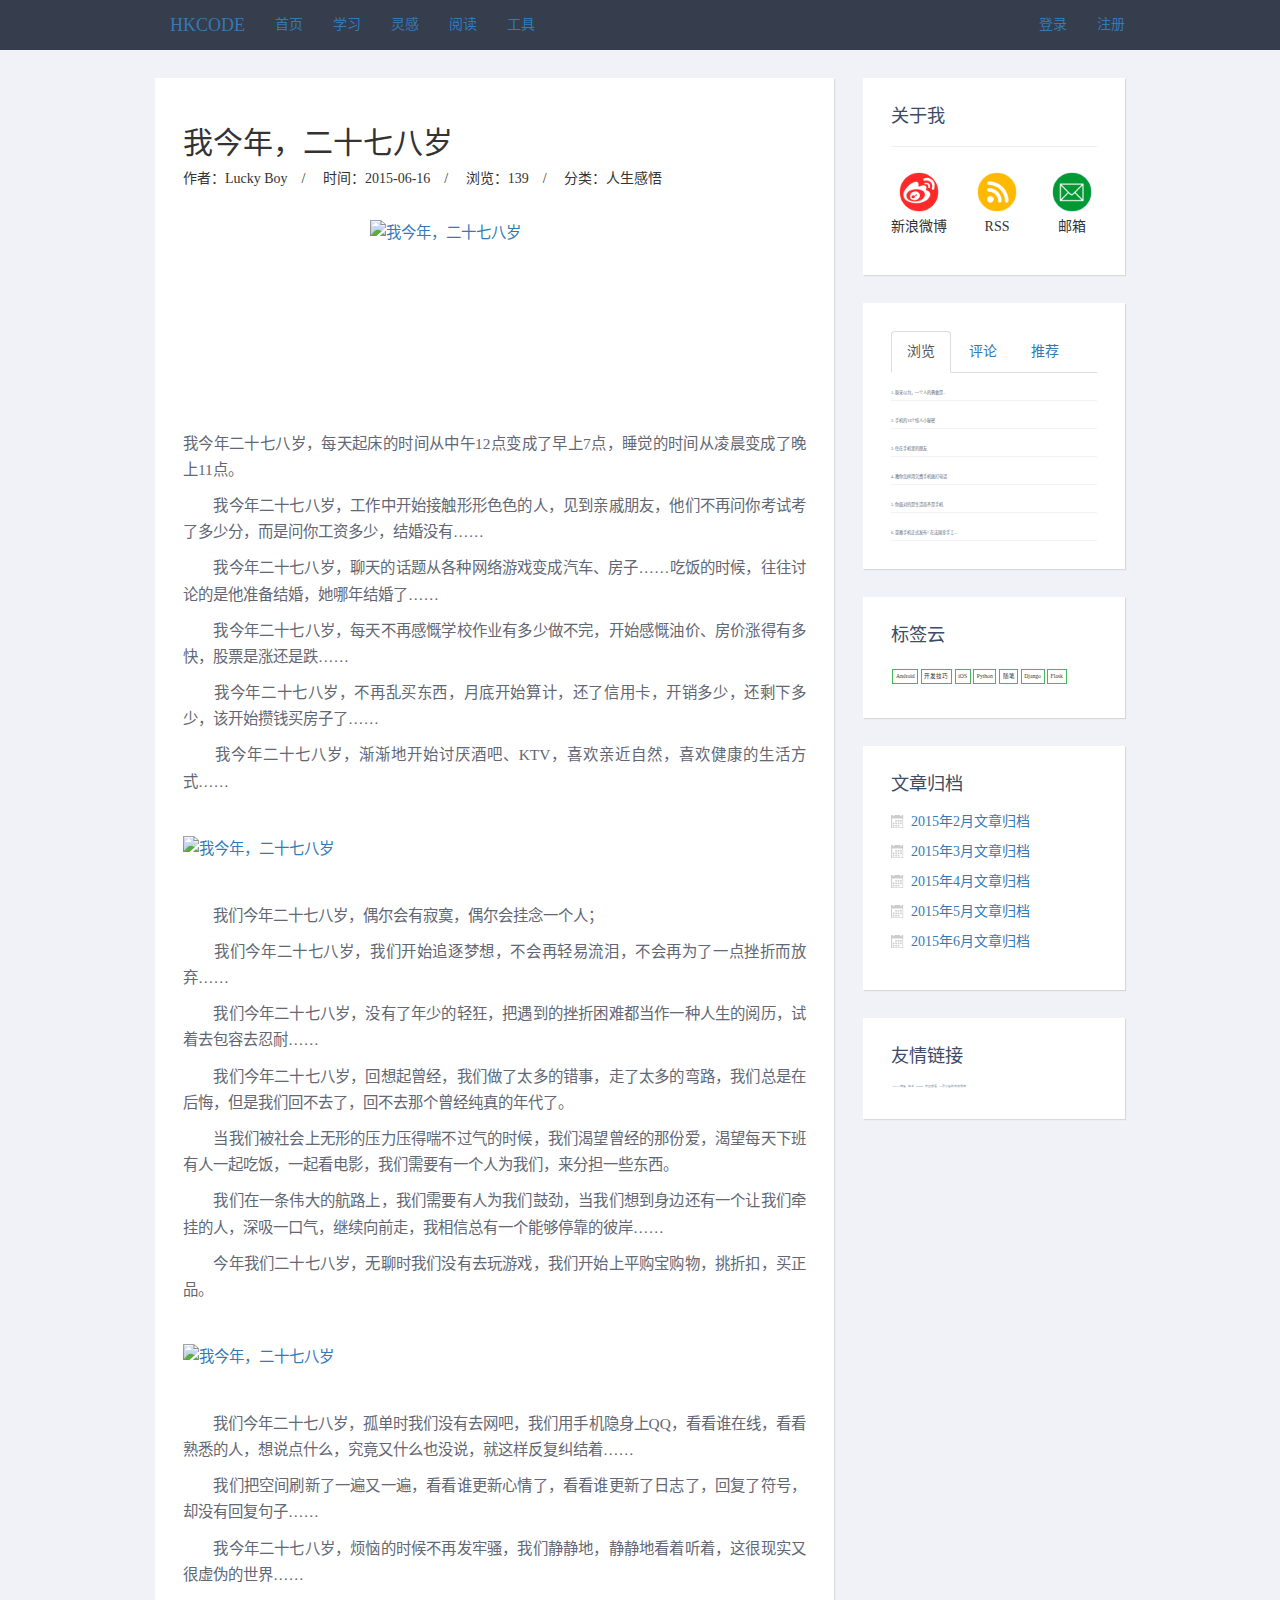
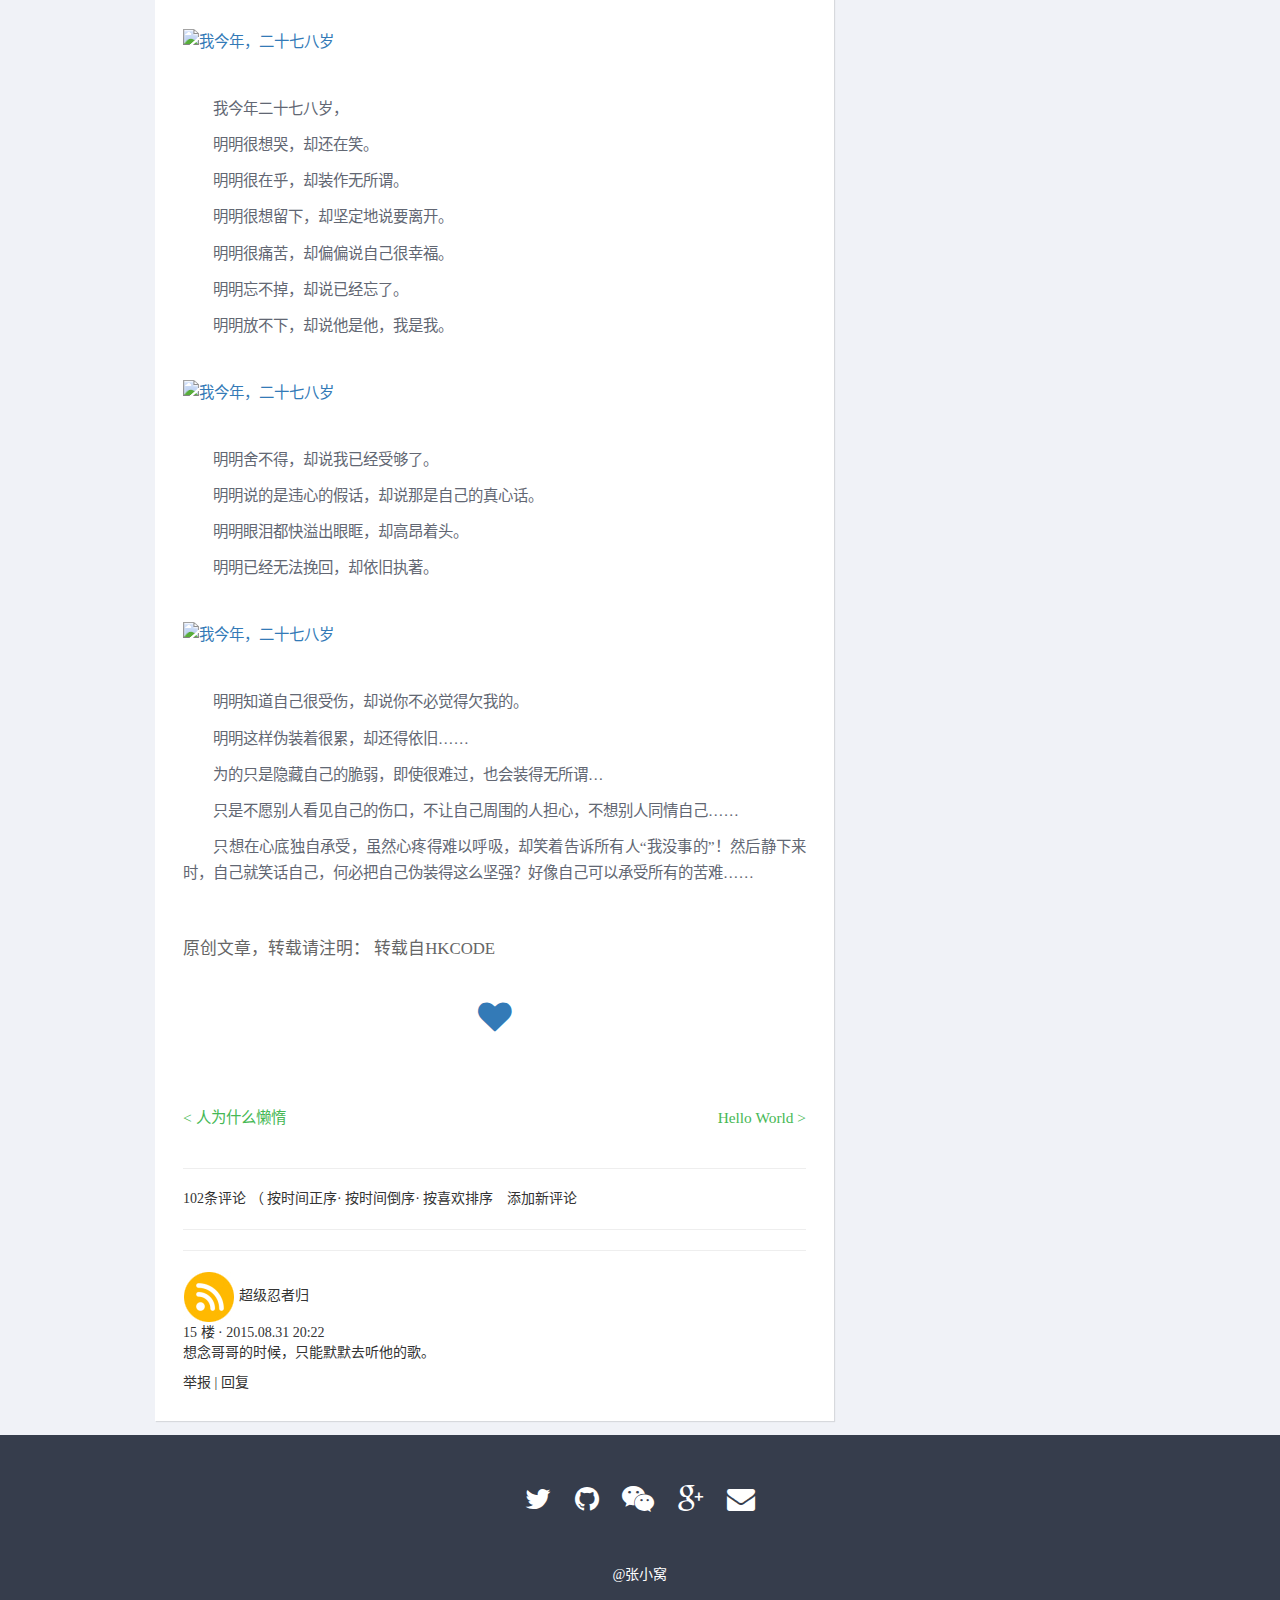
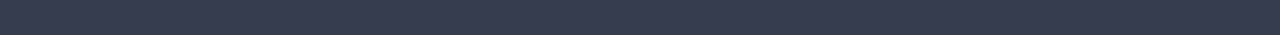
==== article.html @ 67ab59c2 "add article.html" ====
<!DOCTYPE html>
<html lang="zh-CN">

	<head>
		<meta charset="UTF-8">
		<meta http-equiv="X-UA-Compatible" content="IE=edge">
		<meta name="viewport" content="width=device-width,initial-scale=1">
		<title>HKCODE</title>
		<link rel="stylesheet" href="css/reset.css">
		<link rel="stylesheet" href="css/bootstrap.min.css">
		<link rel="stylesheet" href="css/font-awesome.min.css">
		<link rel="stylesheet" href="css/app.css">
	</head>

	<body>
		<header class="navbar-static-top">
			<div class="container">
				<div class="navbar-header">
					<button class="navbar-toggle collapsed" type="button" data-toggle="collapse" data-target="#bs-navbar" aria-controls="bs-navbar" aria-expanded="false">
						<span class="sr-only">Toggle navigation</span>
						<span class="icon-bar"></span>
						<span class="icon-bar"></span>
						<span class="icon-bar"></span>
					</button>
					<a class="navbar-brand" href="#">HKCODE</a>
				</div>
				<!-- Collect the nav links, forms, and other content for toggling -->
				<div class="navbar-collapse collapse hknav" id="bs-navbar" aria-expanded="false">
					<ul class="nav navbar-nav ">
						<li class="active"><a href="#">首页</a></li>
						<li><a href="#">学习</a></li>
						<li><a href="#">灵感</a></li>
						<li><a href="#">阅读</a></li>
						<li><a href="#">工具</a></li>
					</ul>
					<ul class="nav navbar-nav navbar-right">
						<li><a href="#">登录</a></li>
						<li><a href="#">注册</a></li>
					</ul>
				</div>
			</div>
		</header>
		<section>
			<div class="wrapper">
				<div class="container">
					<div class="main ">
						<div class="main-list">
							<div class="list-item article-detail">
								<article>
									<h2>我今年，二十七八岁</h2>
									<p><span>作者：Lucky Boy　/ 　时间：2015-06-16　/ 　浏览：139　/ 　分类：人生感悟　</span></p>
									<div class="post-content">
										<p>
											<a href="http://www.520why.com/wp-content/uploads/2015/06/27759578_1.jpg" class="pirobox_gall" title="我今年，二十七八岁"><img src="http://www.520why.com/wp-content/uploads/2015/06/27759578_1.jpg" alt="我今年，二十七八岁" alt="27759578_1" width="500" height="300" class="alignnone size-full wp-image-299 img-responsive " /></a>
										</p>
										<p> 我今年二十七八岁，每天起床的时间从中午12点变成了早上7点，睡觉的时间从凌晨变成了晚上11点。</p>
										<p>　　我今年二十七八岁，工作中开始接触形形色色的人，见到亲戚朋友，他们不再问你考试考了多少分，而是问你工资多少，结婚没有……</p>
										<p>　　我今年二十七八岁，聊天的话题从各种网络游戏变成汽车、房子……吃饭的时候，往往讨论的是他准备结婚，她哪年结婚了……</p>
										<p>　　我今年二十七八岁，每天不再感慨学校作业有多少做不完，开始感慨油价、房价涨得有多快，股票是涨还是跌……</p>
										<p>　　我今年二十七八岁，不再乱买东西，月底开始算计，还了信用卡，开销多少，还剩下多少，该开始攒钱买房子了……</p>
										<p>　　我今年二十七八岁，渐渐地开始讨厌酒吧、KTV，喜欢亲近自然，喜欢健康的生活方式……</p>
										<p>
											<a href="http://www.520why.com/wp-content/uploads/2015/06/27759578_3.jpg" class="pirobox_gall" title="我今年，二十七八岁"><img src="http://www.520why.com/wp-content/uploads/2015/06/27759578_3.jpg" alt="我今年，二十七八岁" alt="27759578_3" width="500" height="280" class="alignnone size-full wp-image-292" /></a>
										</p>
										<p>　　我们今年二十七八岁，偶尔会有寂寞，偶尔会挂念一个人；</p>
										<p>　　我们今年二十七八岁，我们开始追逐梦想，不会再轻易流泪，不会再为了一点挫折而放弃……</p>
										<p>　　我们今年二十七八岁，没有了年少的轻狂，把遇到的挫折困难都当作一种人生的阅历，试着去包容去忍耐……</p>
										<p>　　我们今年二十七八岁，回想起曾经，我们做了太多的错事，走了太多的弯路，我们总是在后悔，但是我们回不去了，回不去那个曾经纯真的年代了。</p>
										<p>　　当我们被社会上无形的压力压得喘不过气的时候，我们渴望曾经的那份爱，渴望每天下班有人一起吃饭，一起看电影，我们需要有一个人为我们，来分担一些东西。</p>
										<p>　　我们在一条伟大的航路上，我们需要有人为我们鼓劲，当我们想到身边还有一个让我们牵挂的人，深吸一口气，继续向前走，我相信总有一个能够停靠的彼岸……</p>
										<p>　　今年我们二十七八岁，无聊时我们没有去玩游戏，我们开始上平购宝购物，挑折扣，买正品。</p>
										<p>
											<a href="http://www.520why.com/wp-content/uploads/2015/06/27759578_4.jpg" class="pirobox_gall" title="我今年，二十七八岁"><img src="http://www.520why.com/wp-content/uploads/2015/06/27759578_4.jpg" alt="我今年，二十七八岁" alt="27759578_4" width="500" height="280" class="alignnone size-full wp-image-293" /></a>
										</p>
										<p>　　我们今年二十七八岁，孤单时我们没有去网吧，我们用手机隐身上QQ，看看谁在线，看看熟悉的人，想说点什么，究竟又什么也没说，就这样反复纠结着……</p>
										<p>　　我们把空间刷新了一遍又一遍，看看谁更新心情了，看看谁更新了日志了，回复了符号，却没有回复句子……</p>
										<p>　　我今年二十七八岁，烦恼的时候不再发牢骚，我们静静地，静静地看着听着，这很现实又很虚伪的世界……</p>
										<p>
											<a href="http://www.520why.com/wp-content/uploads/2015/06/27759578_5.jpg" class="pirobox_gall" title="我今年，二十七八岁"><img src="http://www.520why.com/wp-content/uploads/2015/06/27759578_5.jpg" alt="我今年，二十七八岁" alt="27759578_5" width="500" height="281" class="alignnone size-full wp-image-294" /></a>
										</p>
										<p>　　我今年二十七八岁，</p>
										<p>　　明明很想哭，却还在笑。</p>
										<p>　　明明很在乎，却装作无所谓。</p>
										<p>　　明明很想留下，却坚定地说要离开。</p>
										<p>　　明明很痛苦，却偏偏说自己很幸福。</p>
										<p>　　明明忘不掉，却说已经忘了。</p>
										<p>　　明明放不下，却说他是他，我是我。</p>
										<p>
											<a href="http://www.520why.com/wp-content/uploads/2015/06/27759578_7.jpg" class="pirobox_gall" title="我今年，二十七八岁"><img src="http://www.520why.com/wp-content/uploads/2015/06/27759578_7.jpg" alt="我今年，二十七八岁" alt="27759578_7" width="500" height="281" class="alignnone size-full wp-image-296" /></a>
										</p>
										<p>　　明明舍不得，却说我已经受够了。</p>
										<p>　　明明说的是违心的假话，却说那是自己的真心话。</p>
										<p>　　明明眼泪都快溢出眼眶，却高昂着头。</p>
										<p>　　明明已经无法挽回，却依旧执著。</p>
										<p>
											<a href="http://www.520why.com/wp-content/uploads/2015/06/27759578_6.jpg" class="pirobox_gall" title="我今年，二十七八岁"><img src="http://www.520why.com/wp-content/uploads/2015/06/27759578_6.jpg" alt="我今年，二十七八岁" alt="27759578_6" width="500" height="280" class="alignnone size-full wp-image-295" /></a>
										</p>
										<p>　　明明知道自己很受伤，却说你不必觉得欠我的。</p>
										<p>　　明明这样伪装着很累，却还得依旧……</p>
										<p>　　为的只是隐藏自己的脆弱，即使很难过，也会装得无所谓…</p>
										<p>　　只是不愿别人看见自己的伤口，不让自己周围的人担心，不想别人同情自己……</p>
										<p>　　只想在心底独自承受，虽然心疼得难以呼吸，却笑着告诉所有人“我没事的”！然后静下来时，自己就笑话自己，何必把自己伪装得这么坚强？好像自己可以承受所有的苦难……</p>
									</div>
									<div class="article-footer">
										<span>原创文章，转载请注明： 转载自HKCODE</span>
										<div class="like">
											<a href="#"><i class="fa fa-heart fa-2x"></i></a>
										</div>
									</div>
								</article>
								<hr	 />
								<div class="other-article">
									<span>&lt;&nbsp;人为什么懒惰</span>
									<span>Hello World&nbsp;&gt;</span>
								</div>
								<div class="comment">
									<hr />
									<p>102条评论 （ 按时间正序· 按时间倒序· 按喜欢排序&nbsp;&nbsp;&nbsp;&nbsp;添加新评论 </p>
									<hr />
									<div class="comment-list">
										<div class="comment-item">
											<hr />
											<img src="img/ico_04_1.jpg" />
											<span>超级忍者归</span><br />
											<span>15 楼 · 2015.08.31 20:22</span>
											<p>想念哥哥的时候，只能默默去听他的歌。</p>
											<div class="comment-footer">
												举报 | 回复
											</div>
										</div>
									</div>
								</div>
							</div>
						</div>
						<div class="main-right">
							<div class="card-right">
								<h2>关于我</h2>
								<hr/>
								<div class="follow">
									<div class="me-item">
										<img src="img/ico_05_1.jpg">

										<p>新浪微博</p>
									</div>
									<div class="me-item">
										<img src="img/ico_04_1.jpg">

										<p>RSS</p>
									</div>
									<div class="me-item">
										<img src="img/ico_07_1.jpg">

										<p>邮箱</p>
									</div>
								</div>
							</div>
							<div class="card-right">
								<ul class="nav nav-tabs">
									<li class="active"><a href="#">浏览</a></li>
									<li><a href="#">评论</a></li>
									<li><a href="#">推荐</a></li>
								</ul>
								<div class="rank-list">
									<li><a href="/" target="_blank">1. 原来以为，一个人的勇敢是..</a></li>
									<li><a href="/" target="_blank">2. 手机的16个惊人小秘密</a></li>
									<li><a href="/" target="_blank">3. 住在手机里的朋友</a></li>
									<li><a href="/" target="_blank">4. 教你怎样用欠费手机拨打电话</a></li>
									<li><a href="/" target="_blank">5. 你面对的是生活而不是手机</a></li>
									<li><a href="/" target="_blank">6. 豪雅手机正式发布! 在法国全手工...</a></li>
								</div>
							</div>
							<!--标签云-->
							<div class="card-right">
								<h2>标签云</h2>

								<div class="label-cloud">
									<span class="label-item">Android</span>
									<span class="label-item">开发技巧</span>
									<span class="label-item">iOS</span>
									<span class="label-item">Python</span>
									<span class="label-item">随笔</span>
									<span class="label-item">Django</span>
									<span class="label-item">Flask</span>
								</div>
							</div>
							<!--文章归档-->
							<div class="card-right">
								<h2>文章归档</h2>
								<ul class="tutime-list">
									<li>
										<p><span class="tutime font-size-18"><a href=''>2015年2月文章归档</a></span></p>
									</li>
									<li>
										<p><span class="tutime font-size-18"><a href=''>2015年3月文章归档</a></span></p>
									</li>
									<li>
										<p><span class="tutime font-size-18"><a href=''>2015年4月文章归档</a></span></p>
									</li>
									<li>
										<p><span class="tutime font-size-18"><a href=''>2015年5月文章归档</a></span></p>
									</li>
									<li>
										<p><span class="tutime font-size-18"><a href=''>2015年6月文章归档</a></span></p>
									</li>
								</ul>
							</div>
							<div class="card-right">
								<h2>友情链接</h2>
								<div class="friend-link">
									<span class="link-item">CSDN博客</span>
									<span class="link-item">简书</span>
									<span class="link-item">github</span>
									<span class="link-item">作业部落</span>
									<span class="link-item">D蓝小鱼的新浪微博</span>
								</div>
							</div>
						</div>
					</div>
				</div>
			</div>
		</section>
		<footer>
			<!-- 页脚 -->
			<ul class="share-group">
				<li><i class="fa fa-twitter fa-2x"></i></li>
				<li><i class="fa fa-github fa-2x"></i></li>
				<li><i class="fa fa-weixin fa-2x"></i></li>
				<li><i class="fa fa-google-plus fa-2x"></i></li>
				<li><i class="fa fa-envelope fa-2x"></i></li>
			</ul>
			<div class="copyright">
				@张小窝
			</div>
		</footer>
		<script>
			window.onload = function () {
			        $('.carousel').carousel();
			    }
		</script>
		<!-- jQuery文件。务必在bootstrap.min.js 之前引入 -->
		<script src="js/jquery.min.js"></script>
		<!-- 最新的 Bootstrap 核心 JavaScript 文件 -->
		<script src="js/bootstrap.min.js"></script>
	</body>

</html>
---- css/app.css ----
@charset "UTF-8";
* {
  font-family: "微软雅黑"; }

header {
  background-color: #363D4C; }

.hknav {
  background-color: #363D4C; }

.icon-bar {
  background-color: #F0F2F7; }

.banner {
  padding-top: 3.5em;
  padding-bottom: 3.5em; }
  .banner .slider-item {
    display: -webkit-flex;
    display: flex;
    flex-direction: row;
    height: 300px; }
    .banner .slider-item img {
      width: 500px;
      height: auto; }
    .banner .slider-item .flex-caption {
      width: 400px;
      padding: 0px 0px 0px 40px; }
      .banner .slider-item .flex-caption h2 {
        margin-top: 0px;
        margin-bottom: 10px;
        padding: 10px 0 10px 0;
        font-size: 1.5em;
        overflow: hidden;
        text-overflow: ellipsis; }
        .banner .slider-item .flex-caption h2 a {
          color: #3D4B66;
          text-decoration: none; }
      .banner .slider-item .flex-caption .slides_entry {
        display: block !important;
        color: #626773;
        font-size: 14px;
        line-height: 1.9em;
        letter-spacing: 0.1em;
        text-align: justify;
        height: 130px;
        text-overflow: ellipsis;
        overflow: hidden; }
  .banner li {
    list-style: none; }

.btns {
  display: block !important;
  margin-top: 20px;
  width: 125px;
  background-color: #46B855;
  float: right;
  text-align: center;
  padding: 10px 30px 10px 30px;
  border-radius: 3px; }
  .btns a {
    color: #FFFFFF;
    text-decoration: none; }

.wrapper {
  background-color: #F0F2F7; }

.main {
  display: flex;
  display: webkit-flex;
  flex-flow: row wrap;
  justify-content: space-between; }
  .main .main-list {
    width: 70%; }
    .main .main-list .list-item {
      margin-top: 2em;
      margin-bottom: 1em;
      padding: 2em;
      background: #FFFFFF;
      box-shadow: 1px 1px 1px rgba(0, 0, 0, 0.1);
      display: flex;
      flex-flow: row wrap;
      justify-content: space-between; }
      .main .main-list .list-item a {
        width: 35%; }
        .main .main-list .list-item a img {
          width: 250px;
          height: 180px; }
      .main .main-list .list-item .item-right {
        width: 57%; }
        .main .main-list .list-item .item-right h2 {
          font-size: 1.3em;
          margin-top: 0;
          margin-bottom: 13px; }
          .main .main-list .list-item .item-right h2 a {
            color: #3D4B66; }
        .main .main-list .list-item .item-right p {
          color: #626773;
          font-size: 0.6em;
          line-height: 1.8em;
          height: 100px;
          overflow: hidden;
          letter-spacing: 0.1em; }
        .main .main-list .list-item .item-right img {
          width: 30px;
          height: 30px;
          border-radius: 50%; }
        .main .main-list .list-item .item-right .item-info {
          float: right; }
    .main .main-list .list-item:hover {
      box-shadow: 1px 1px 10px rgba(0, 0, 0, 0.5); }
  .main .main-right {
    width: 27%; }

.card-right {
  width: 100%;
  margin-top: 2em;
  margin-bottom: 1em;
  padding: 2em;
  background-color: #FFFFFF;
  box-shadow: 1px 1px 1px rgba(0, 0, 0, 0.1);
  text-align: center; }
  .card-right h2 {
    font-size: 1.3em;
    color: #3D4B66;
    text-align: left;
    margin: 0 0 1em 0; }

.follow {
  width: 100%;
  display: flex;
  flex-flow: row wrap;
  justify-content: space-between; }
  .follow img {
    margin: 5px;
    width: 40px;
    height: 40px;
    border-radius: 50%; }

/* 切换卡 */
.rank-list {
  list-style: none;
  text-align: left; }
  .rank-list li {
    padding-top: 0.5em;
    border-bottom: 1px solid #F0F2F7; }
    .rank-list li a {
      color: #626773;
      font-size: 0.3em;
      line-height: 3em; }

/*标签云*/
.label-cloud {
  width: 100%;
  display: flex;
  flex-flow: row wrap; }
  .label-cloud .label-item {
    border: 1px solid #46B855;
    padding: 0.5em 0.5em;
    margin: 1em 0.2em;
    font-size: 0.4em; }

/*文章归档*/
.tutime-list {
  list-style: none;
  text-align: left;
  padding: 0px; }

.tutime {
  background: url(../img/datepng.png) no-repeat left center;
  padding-left: 20px; }

/*友情链接*/
.friend-link {
  display: flex;
  flex-flow: row wrap; }

.link-item {
  font-size: 0.2em;
  color: #737f99;
  padding: 0.1em;
  margin: 0.3em 0.3em; }

/* 响应式 */
@media (min-width: 500px) {
  .main .main-list {
    width: 100%; }

  .main-right {
    visibility: hidden; } }
@media (min-width: 1000px) {
  .main .main-list {
    width: 70%; }

  .main-right {
    visibility: visible; } }
/*   文章详情 */
.post-content {
  padding: 0;
  color: #626773; }
  .post-content p {
    font-size: 1.1em;
    line-height: 1.7em;
    text-align: justify; }
  .post-content img {
    margin: 2em auto; }

.article-footer {
  width: 100%;
  margin: 3em 0;
  font-size: 1.2em;
  color: #666; }
  .article-footer .like {
    text-align: center;
    padding: 1.2em 1.2em;
    margin: 1.2em 0;
    color: #626773; }

.other-article {
  width: 100%;
  display: flex;
  flex-flow: row;
  justify-content: space-between;
  font-size: 1.1em;
  color: #46B855; }

.comment {
  width: 100%; }

footer {
  background-color: #363D4C;
  color: #FFFFFF;
  min-height: 200px;
  text-align: center; }

ul.share-group {
  display: block;
  width: 100%;
  margin: 0 auto;
  padding: 40px; }

.share-group li {
  display: inline-block;
  padding: 10px; }

/*# sourceMappingURL=app.css.map */
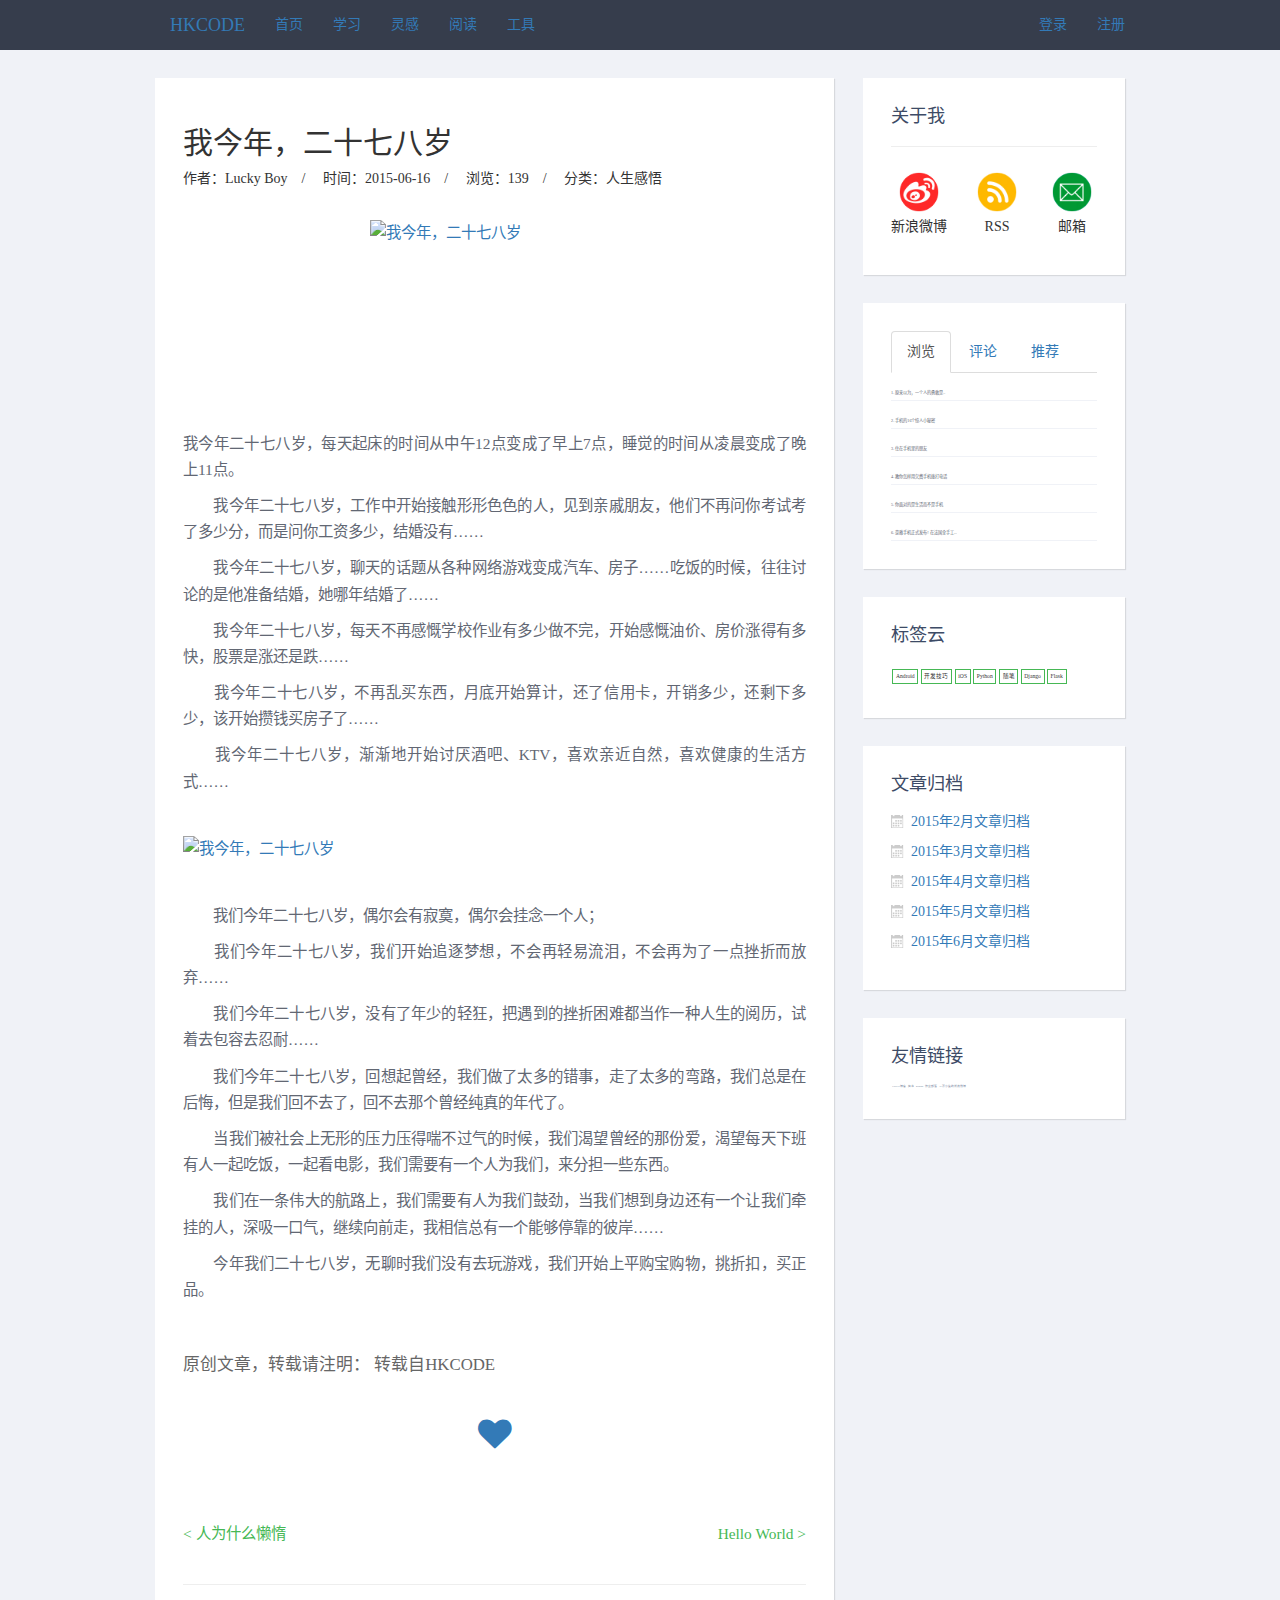
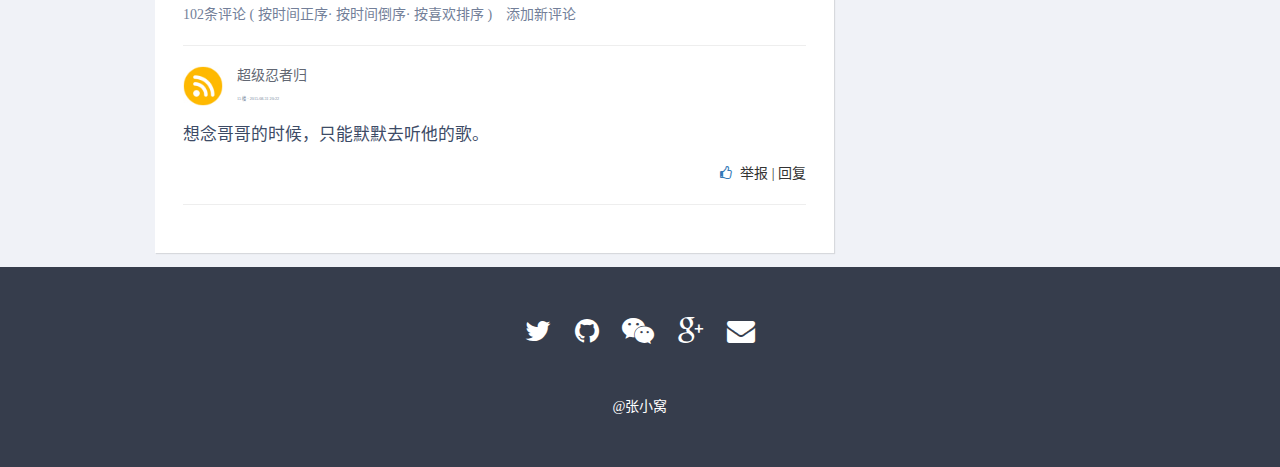
==== commit c46214e7: "add bottom comment" ====
--- a/article.html
+++ b/article.html
@@ -69,37 +69,6 @@
 										<p>　　当我们被社会上无形的压力压得喘不过气的时候，我们渴望曾经的那份爱，渴望每天下班有人一起吃饭，一起看电影，我们需要有一个人为我们，来分担一些东西。</p>
 										<p>　　我们在一条伟大的航路上，我们需要有人为我们鼓劲，当我们想到身边还有一个让我们牵挂的人，深吸一口气，继续向前走，我相信总有一个能够停靠的彼岸……</p>
 										<p>　　今年我们二十七八岁，无聊时我们没有去玩游戏，我们开始上平购宝购物，挑折扣，买正品。</p>
-										<p>
-											<a href="http://www.520why.com/wp-content/uploads/2015/06/27759578_4.jpg" class="pirobox_gall" title="我今年，二十七八岁"><img src="http://www.520why.com/wp-content/uploads/2015/06/27759578_4.jpg" alt="我今年，二十七八岁" alt="27759578_4" width="500" height="280" class="alignnone size-full wp-image-293" /></a>
-										</p>
-										<p>　　我们今年二十七八岁，孤单时我们没有去网吧，我们用手机隐身上QQ，看看谁在线，看看熟悉的人，想说点什么，究竟又什么也没说，就这样反复纠结着……</p>
-										<p>　　我们把空间刷新了一遍又一遍，看看谁更新心情了，看看谁更新了日志了，回复了符号，却没有回复句子……</p>
-										<p>　　我今年二十七八岁，烦恼的时候不再发牢骚，我们静静地，静静地看着听着，这很现实又很虚伪的世界……</p>
-										<p>
-											<a href="http://www.520why.com/wp-content/uploads/2015/06/27759578_5.jpg" class="pirobox_gall" title="我今年，二十七八岁"><img src="http://www.520why.com/wp-content/uploads/2015/06/27759578_5.jpg" alt="我今年，二十七八岁" alt="27759578_5" width="500" height="281" class="alignnone size-full wp-image-294" /></a>
-										</p>
-										<p>　　我今年二十七八岁，</p>
-										<p>　　明明很想哭，却还在笑。</p>
-										<p>　　明明很在乎，却装作无所谓。</p>
-										<p>　　明明很想留下，却坚定地说要离开。</p>
-										<p>　　明明很痛苦，却偏偏说自己很幸福。</p>
-										<p>　　明明忘不掉，却说已经忘了。</p>
-										<p>　　明明放不下，却说他是他，我是我。</p>
-										<p>
-											<a href="http://www.520why.com/wp-content/uploads/2015/06/27759578_7.jpg" class="pirobox_gall" title="我今年，二十七八岁"><img src="http://www.520why.com/wp-content/uploads/2015/06/27759578_7.jpg" alt="我今年，二十七八岁" alt="27759578_7" width="500" height="281" class="alignnone size-full wp-image-296" /></a>
-										</p>
-										<p>　　明明舍不得，却说我已经受够了。</p>
-										<p>　　明明说的是违心的假话，却说那是自己的真心话。</p>
-										<p>　　明明眼泪都快溢出眼眶，却高昂着头。</p>
-										<p>　　明明已经无法挽回，却依旧执著。</p>
-										<p>
-											<a href="http://www.520why.com/wp-content/uploads/2015/06/27759578_6.jpg" class="pirobox_gall" title="我今年，二十七八岁"><img src="http://www.520why.com/wp-content/uploads/2015/06/27759578_6.jpg" alt="我今年，二十七八岁" alt="27759578_6" width="500" height="280" class="alignnone size-full wp-image-295" /></a>
-										</p>
-										<p>　　明明知道自己很受伤，却说你不必觉得欠我的。</p>
-										<p>　　明明这样伪装着很累，却还得依旧……</p>
-										<p>　　为的只是隐藏自己的脆弱，即使很难过，也会装得无所谓…</p>
-										<p>　　只是不愿别人看见自己的伤口，不让自己周围的人担心，不想别人同情自己……</p>
-										<p>　　只想在心底独自承受，虽然心疼得难以呼吸，却笑着告诉所有人“我没事的”！然后静下来时，自己就笑话自己，何必把自己伪装得这么坚强？好像自己可以承受所有的苦难……</p>
 									</div>
 									<div class="article-footer">
 										<span>原创文章，转载请注明： 转载自HKCODE</span>
@@ -115,20 +84,20 @@
 								</div>
 								<div class="comment">
 									<hr />
-									<p>102条评论 （ 按时间正序· 按时间倒序· 按喜欢排序&nbsp;&nbsp;&nbsp;&nbsp;添加新评论 </p>
+									<p>102条评论  ( 按时间正序· 按时间倒序· 按喜欢排序 )&nbsp;&nbsp;&nbsp;&nbsp;添加新评论 </p>
 									<hr />
 									<div class="comment-list">
 										<div class="comment-item">
-											<hr />
 											<img src="img/ico_04_1.jpg" />
-											<span>超级忍者归</span><br />
-											<span>15 楼 · 2015.08.31 20:22</span>
+											<span class="author">超级忍者归</span><br />
+											<span class="floor">15 楼 · 2015.08.31 20:22</span>
 											<p>想念哥哥的时候，只能默默去听他的歌。</p>
 											<div class="comment-footer">
-												举报 | 回复
+											<a href="#"><i class="fa fa-thumbs-o-up">&nbsp;&nbsp;</i></a>举报 | 回复
 											</div>
 										</div>
 									</div>
+									<hr />
 								</div>
 							</div>
 						</div>
--- a/css/app.css
+++ b/css/app.css
@@ -225,6 +225,27 @@
 
 .comment {
   width: 100%; }
+  .comment p {
+    font-size: 1em;
+    color: #737f99; }
+
+.comment-list img {
+  width: 40px;
+  height: 40px;
+  float: left;
+  margin: 0 1em 0 0; }
+.comment-list .author {
+  color: #626773;
+  font-size: 1em; }
+.comment-list .floor {
+  color: #737f99;
+  font-size: 0.3em; }
+.comment-list p {
+  font-size: 1.2em;
+  color: #3D4B66;
+  margin: 1em 0; }
+.comment-list .comment-footer {
+  text-align: right; }
 
 footer {
   background-color: #363D4C;
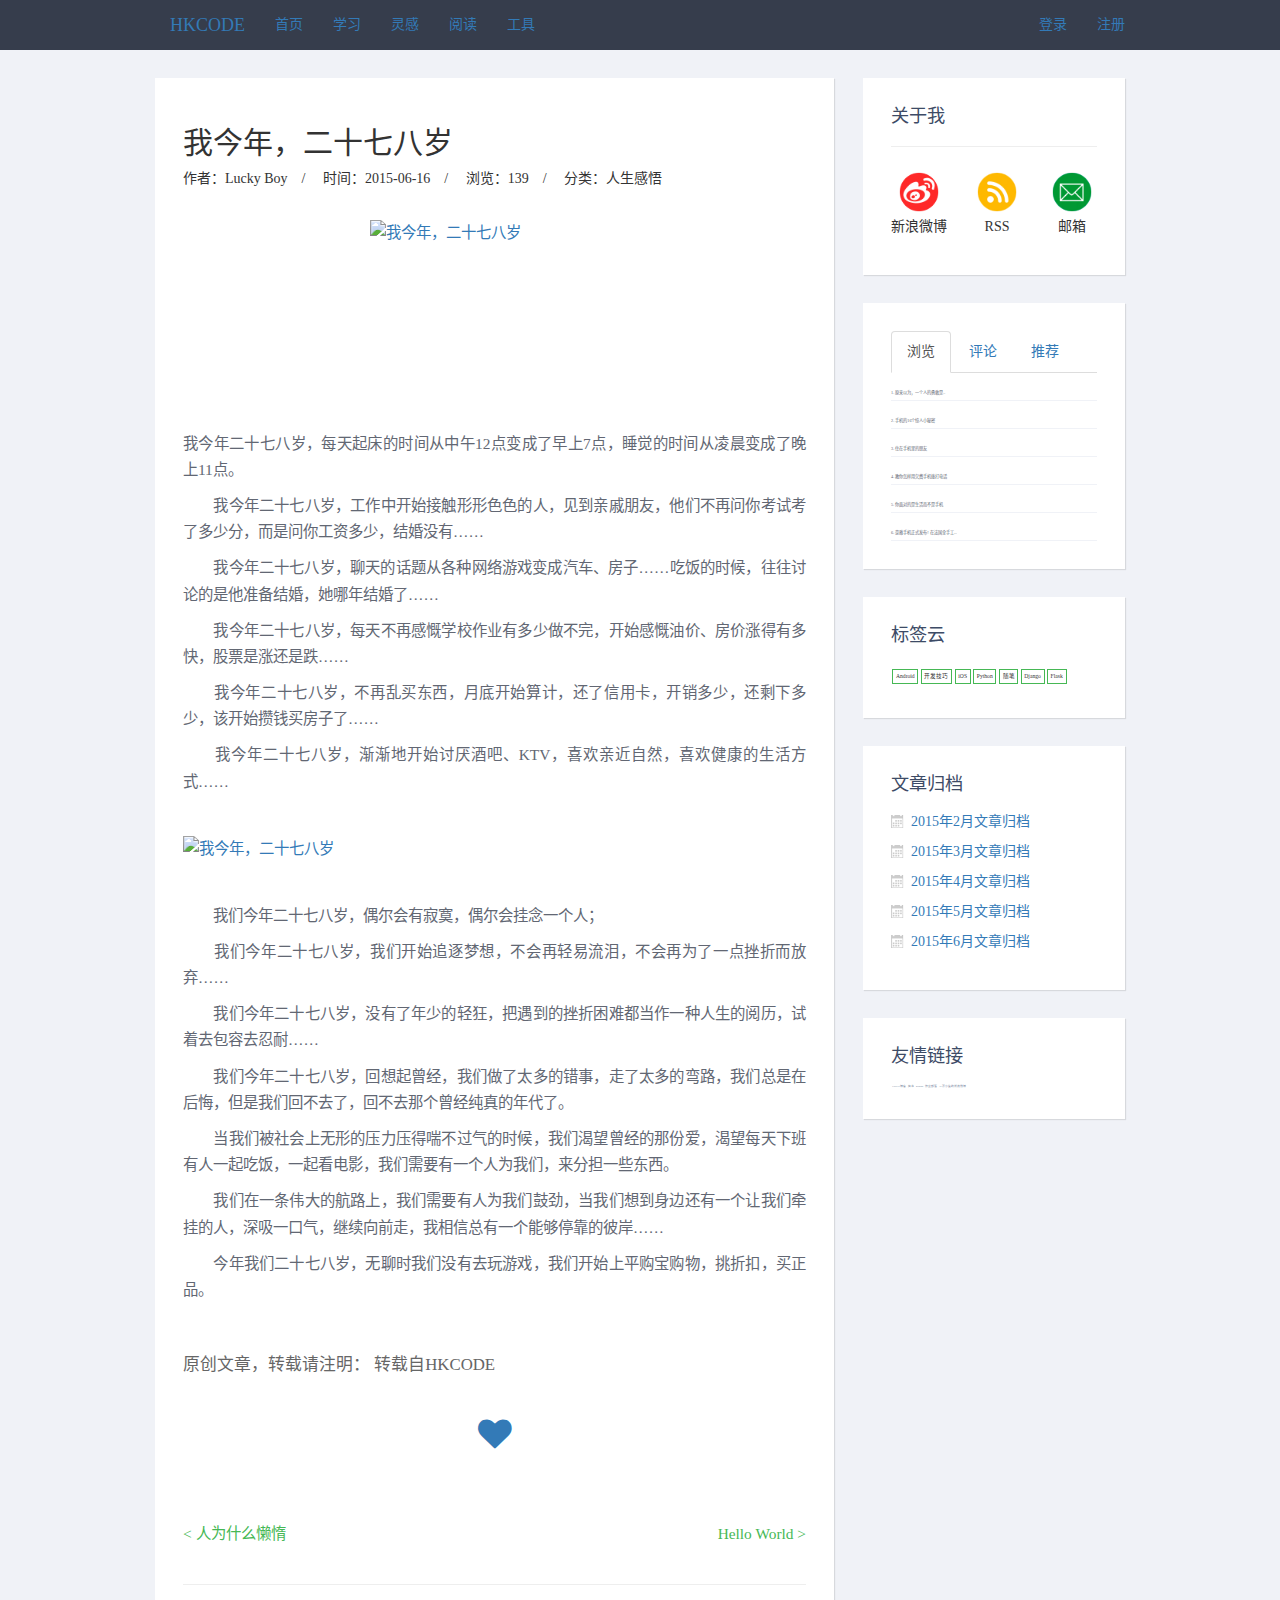
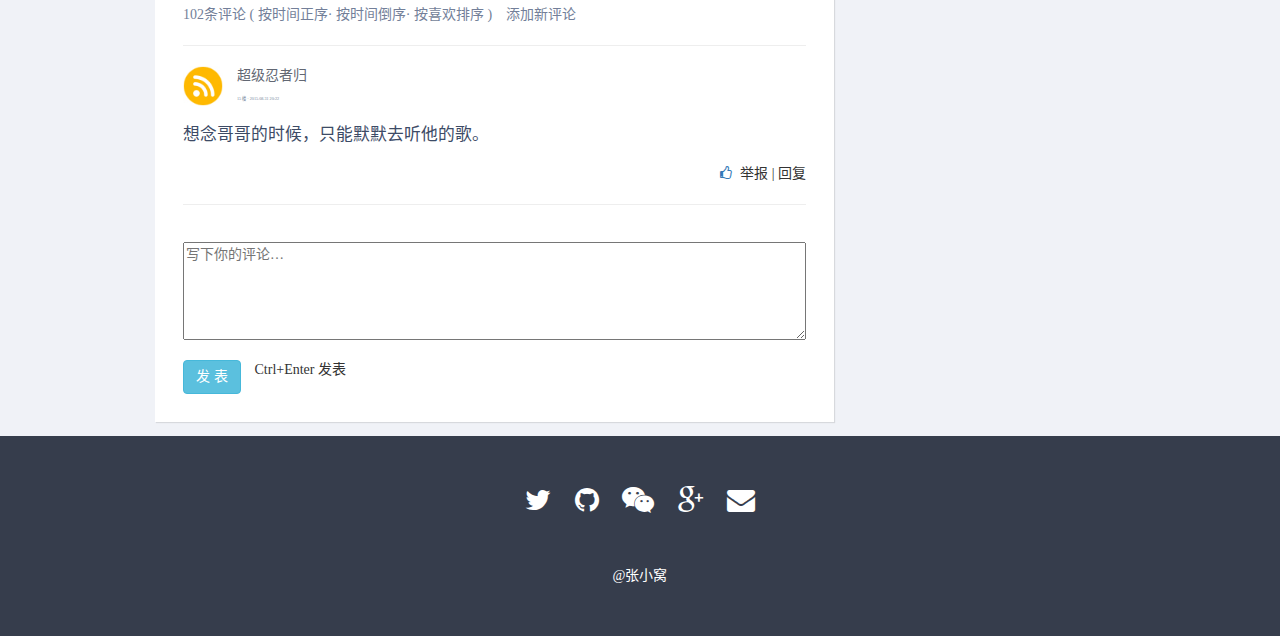
==== commit 3550088d: "add comment input" ====
--- a/article.html
+++ b/article.html
@@ -69,6 +69,7 @@
 										<p>　　当我们被社会上无形的压力压得喘不过气的时候，我们渴望曾经的那份爱，渴望每天下班有人一起吃饭，一起看电影，我们需要有一个人为我们，来分担一些东西。</p>
 										<p>　　我们在一条伟大的航路上，我们需要有人为我们鼓劲，当我们想到身边还有一个让我们牵挂的人，深吸一口气，继续向前走，我相信总有一个能够停靠的彼岸……</p>
 										<p>　　今年我们二十七八岁，无聊时我们没有去玩游戏，我们开始上平购宝购物，挑折扣，买正品。</p>
+
 									</div>
 									<div class="article-footer">
 										<span>原创文章，转载请注明： 转载自HKCODE</span>
@@ -77,27 +78,41 @@
 										</div>
 									</div>
 								</article>
-								<hr	 />
+								<hr />
 								<div class="other-article">
 									<span>&lt;&nbsp;人为什么懒惰</span>
 									<span>Hello World&nbsp;&gt;</span>
 								</div>
 								<div class="comment">
 									<hr />
-									<p>102条评论  ( 按时间正序· 按时间倒序· 按喜欢排序 )&nbsp;&nbsp;&nbsp;&nbsp;添加新评论 </p>
+									<p>102条评论 ( 按时间正序· 按时间倒序· 按喜欢排序 )&nbsp;&nbsp;&nbsp;&nbsp;添加新评论 </p>
 									<hr />
 									<div class="comment-list">
 										<div class="comment-item">
 											<img src="img/ico_04_1.jpg" />
-											<span class="author">超级忍者归</span><br />
+											<span class="author">超级忍者归</span>
+											<br />
 											<span class="floor">15 楼 · 2015.08.31 20:22</span>
 											<p>想念哥哥的时候，只能默默去听他的歌。</p>
 											<div class="comment-footer">
-											<a href="#"><i class="fa fa-thumbs-o-up">&nbsp;&nbsp;</i></a>举报 | 回复
+												<a href="#"><i class="fa fa-thumbs-o-up">&nbsp;&nbsp;</i></a>举报 | 回复
 											</div>
 										</div>
-									</div>
 									<hr />
+									</div>
+									<form class="new_comment" id="new_comment" data-type="json" action="/notes/1947960/comments" accept-charset="UTF-8" data-remote="true" method="post">
+										<input name="utf8" type="hidden" value="✓">
+										<div class="comment-text">
+											<textarea maxlength="2000" placeholder="写下你的评论…" class="comment-content" name="comment[content]" id="comment_content"></textarea>
+											<div>
+												<input type="submit" name="commit" value="发 表" class="btn btn-info" data-disable-with="提交中...">
+												<div class="emoji">
+												</div>
+												<span class="hotkey">Ctrl+Enter 发表</span>
+												<span class="warning" style="display: none"><i class="fa fa-exclamation-circle"></i><span class="warning-text"></span></span>
+											</div>
+										</div>
+									</form>
 								</div>
 							</div>
 						</div>
@@ -202,9 +217,9 @@
 			</div>
 		</footer>
 		<script>
-			window.onload = function () {
-			        $('.carousel').carousel();
-			    }
+			window.onload = function() {
+				$('.carousel').carousel();
+			}
 		</script>
 		<!-- jQuery文件。务必在bootstrap.min.js 之前引入 -->
 		<script src="js/jquery.min.js"></script>
--- a/css/app.css
+++ b/css/app.css
@@ -247,6 +247,18 @@
 .comment-list .comment-footer {
   text-align: right; }
 
+.new_comment {
+  width: 100%;
+  margin: 1em 0 0 0; }
+
+.comment-text .comment-content {
+  width: 100%;
+  min-height: 7em;
+  margin: 1.2em 0 1em 0; }
+.comment-text input {
+  float: left;
+  margin: 0 1em 0em 0; }
+
 footer {
   background-color: #363D4C;
   color: #FFFFFF;
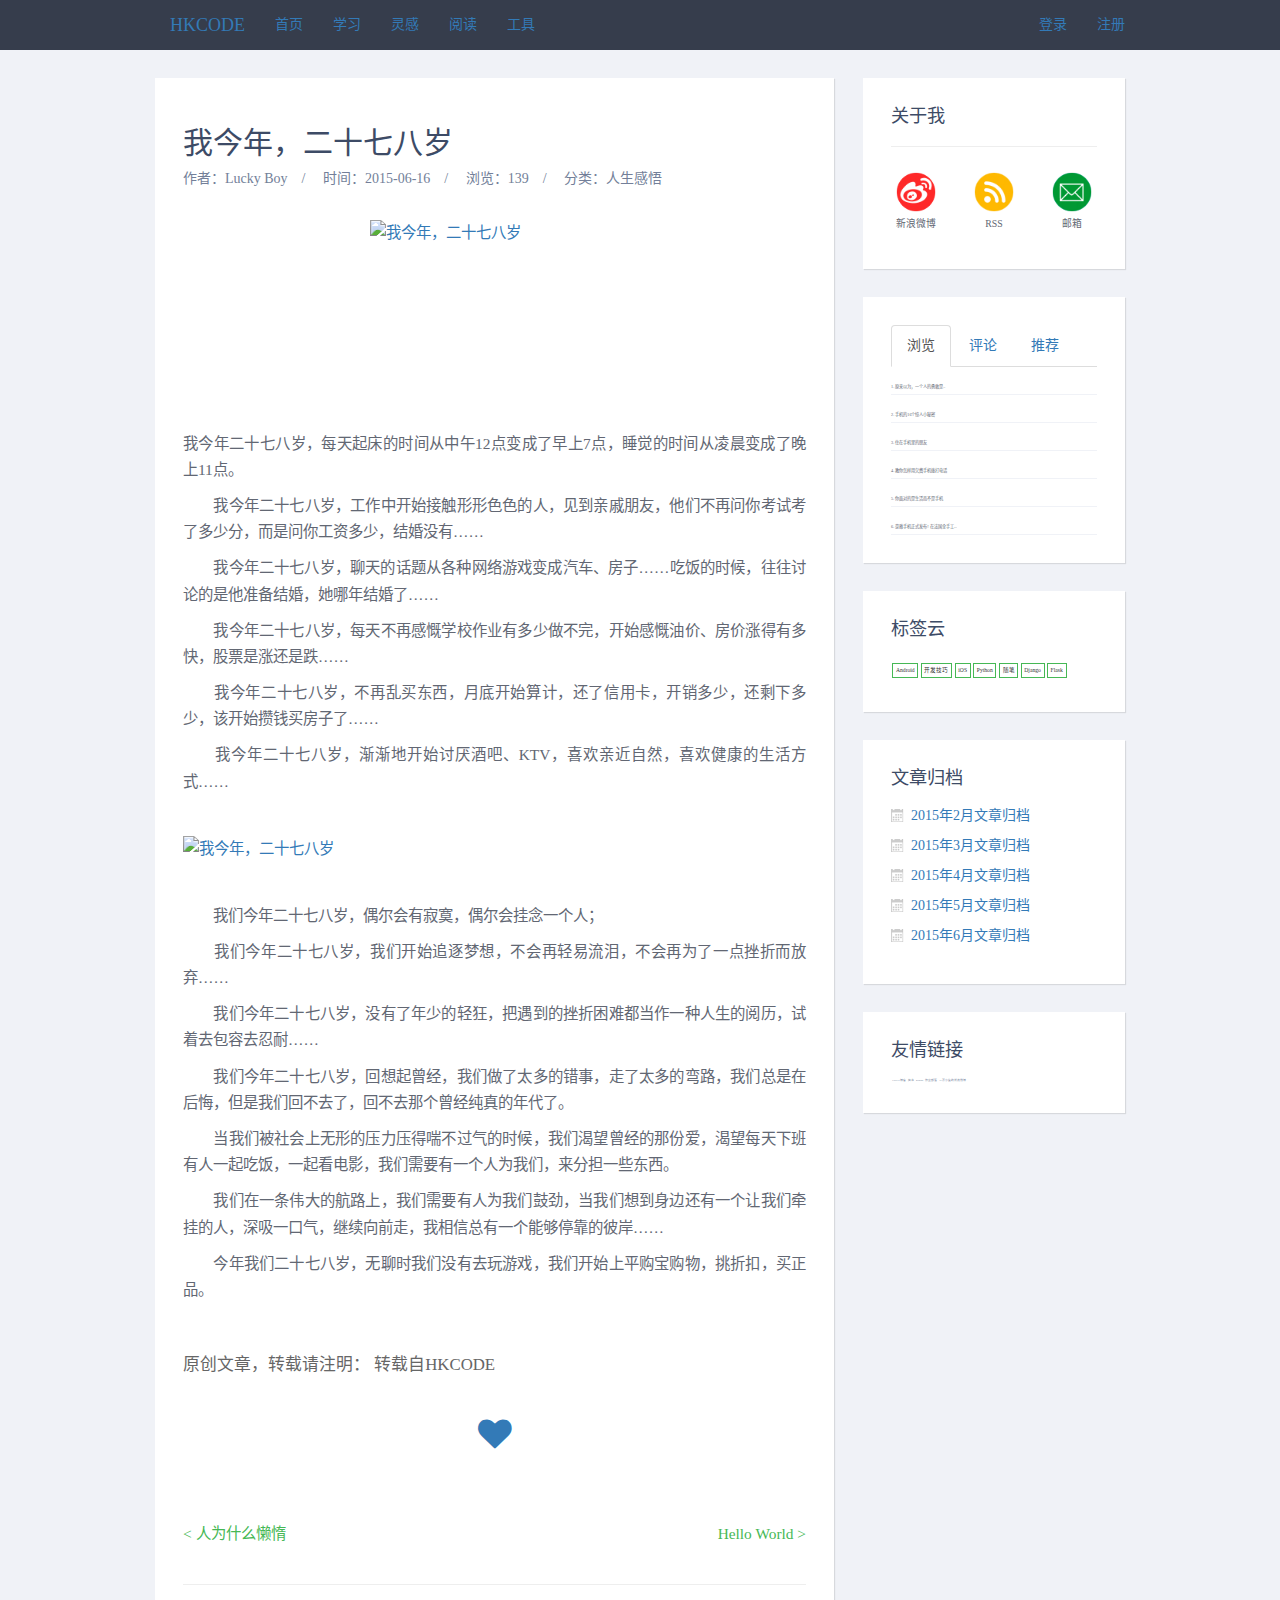
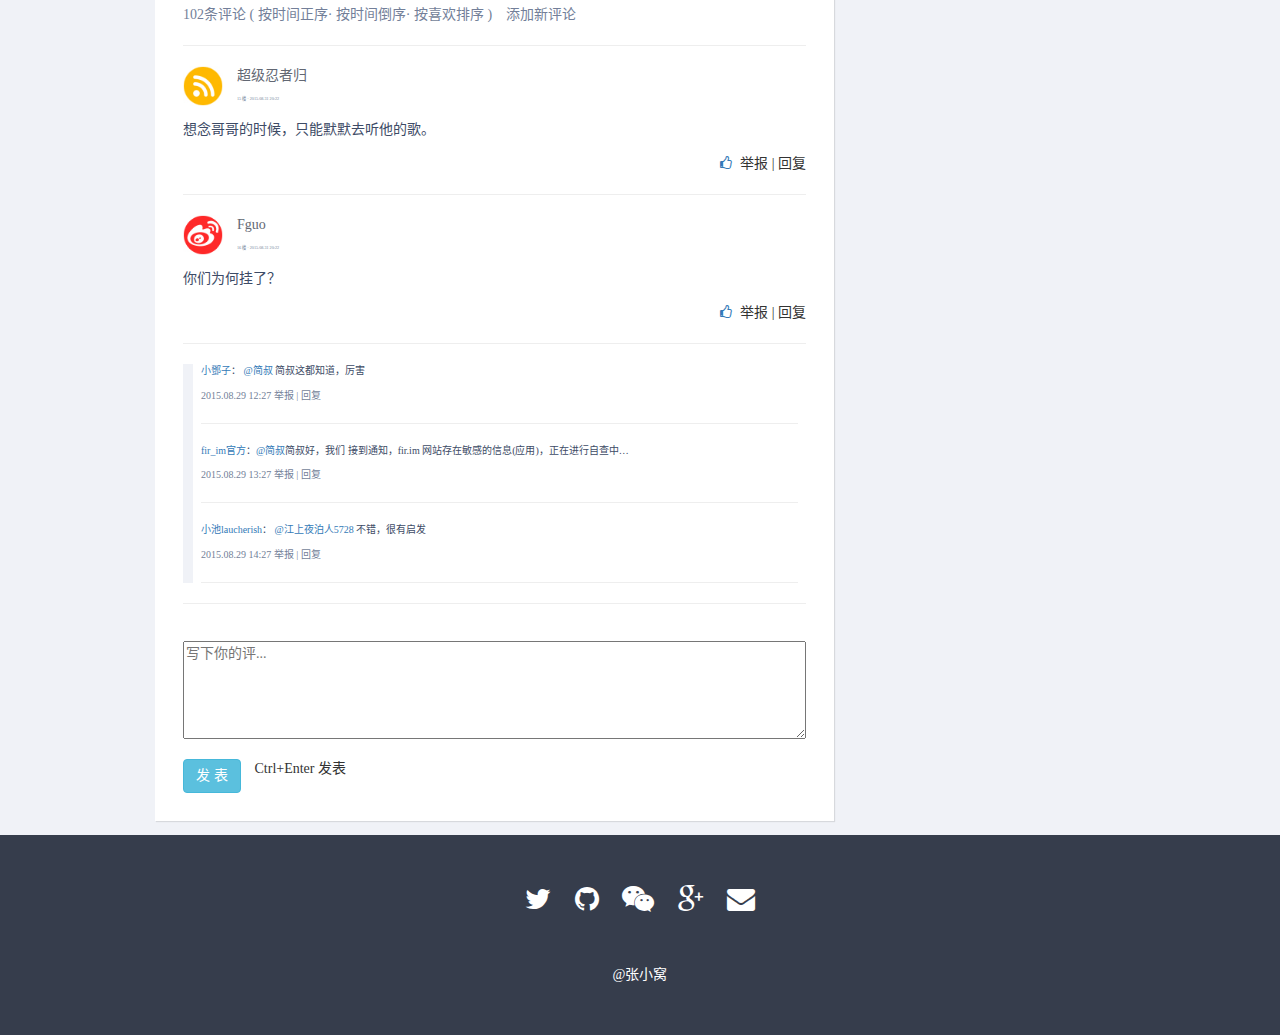
==== commit a4f069b6: "update article comment child list" ====
--- a/article.html
+++ b/article.html
@@ -1,230 +1,303 @@
 <!DOCTYPE html>
 <html lang="zh-CN">
 
-	<head>
-		<meta charset="UTF-8">
-		<meta http-equiv="X-UA-Compatible" content="IE=edge">
-		<meta name="viewport" content="width=device-width,initial-scale=1">
-		<title>HKCODE</title>
-		<link rel="stylesheet" href="css/reset.css">
-		<link rel="stylesheet" href="css/bootstrap.min.css">
-		<link rel="stylesheet" href="css/font-awesome.min.css">
-		<link rel="stylesheet" href="css/app.css">
-	</head>
-
-	<body>
-		<header class="navbar-static-top">
-			<div class="container">
-				<div class="navbar-header">
-					<button class="navbar-toggle collapsed" type="button" data-toggle="collapse" data-target="#bs-navbar" aria-controls="bs-navbar" aria-expanded="false">
-						<span class="sr-only">Toggle navigation</span>
-						<span class="icon-bar"></span>
-						<span class="icon-bar"></span>
-						<span class="icon-bar"></span>
-					</button>
-					<a class="navbar-brand" href="#">HKCODE</a>
-				</div>
-				<!-- Collect the nav links, forms, and other content for toggling -->
-				<div class="navbar-collapse collapse hknav" id="bs-navbar" aria-expanded="false">
-					<ul class="nav navbar-nav ">
-						<li class="active"><a href="#">首页</a></li>
-						<li><a href="#">学习</a></li>
-						<li><a href="#">灵感</a></li>
-						<li><a href="#">阅读</a></li>
-						<li><a href="#">工具</a></li>
-					</ul>
-					<ul class="nav navbar-nav navbar-right">
-						<li><a href="#">登录</a></li>
-						<li><a href="#">注册</a></li>
-					</ul>
-				</div>
-			</div>
-		</header>
-		<section>
-			<div class="wrapper">
-				<div class="container">
-					<div class="main ">
-						<div class="main-list">
-							<div class="list-item article-detail">
-								<article>
-									<h2>我今年，二十七八岁</h2>
-									<p><span>作者：Lucky Boy　/ 　时间：2015-06-16　/ 　浏览：139　/ 　分类：人生感悟　</span></p>
-									<div class="post-content">
-										<p>
-											<a href="http://www.520why.com/wp-content/uploads/2015/06/27759578_1.jpg" class="pirobox_gall" title="我今年，二十七八岁"><img src="http://www.520why.com/wp-content/uploads/2015/06/27759578_1.jpg" alt="我今年，二十七八岁" alt="27759578_1" width="500" height="300" class="alignnone size-full wp-image-299 img-responsive " /></a>
-										</p>
-										<p> 我今年二十七八岁，每天起床的时间从中午12点变成了早上7点，睡觉的时间从凌晨变成了晚上11点。</p>
-										<p>　　我今年二十七八岁，工作中开始接触形形色色的人，见到亲戚朋友，他们不再问你考试考了多少分，而是问你工资多少，结婚没有……</p>
-										<p>　　我今年二十七八岁，聊天的话题从各种网络游戏变成汽车、房子……吃饭的时候，往往讨论的是他准备结婚，她哪年结婚了……</p>
-										<p>　　我今年二十七八岁，每天不再感慨学校作业有多少做不完，开始感慨油价、房价涨得有多快，股票是涨还是跌……</p>
-										<p>　　我今年二十七八岁，不再乱买东西，月底开始算计，还了信用卡，开销多少，还剩下多少，该开始攒钱买房子了……</p>
-										<p>　　我今年二十七八岁，渐渐地开始讨厌酒吧、KTV，喜欢亲近自然，喜欢健康的生活方式……</p>
-										<p>
-											<a href="http://www.520why.com/wp-content/uploads/2015/06/27759578_3.jpg" class="pirobox_gall" title="我今年，二十七八岁"><img src="http://www.520why.com/wp-content/uploads/2015/06/27759578_3.jpg" alt="我今年，二十七八岁" alt="27759578_3" width="500" height="280" class="alignnone size-full wp-image-292" /></a>
-										</p>
-										<p>　　我们今年二十七八岁，偶尔会有寂寞，偶尔会挂念一个人；</p>
-										<p>　　我们今年二十七八岁，我们开始追逐梦想，不会再轻易流泪，不会再为了一点挫折而放弃……</p>
-										<p>　　我们今年二十七八岁，没有了年少的轻狂，把遇到的挫折困难都当作一种人生的阅历，试着去包容去忍耐……</p>
-										<p>　　我们今年二十七八岁，回想起曾经，我们做了太多的错事，走了太多的弯路，我们总是在后悔，但是我们回不去了，回不去那个曾经纯真的年代了。</p>
-										<p>　　当我们被社会上无形的压力压得喘不过气的时候，我们渴望曾经的那份爱，渴望每天下班有人一起吃饭，一起看电影，我们需要有一个人为我们，来分担一些东西。</p>
-										<p>　　我们在一条伟大的航路上，我们需要有人为我们鼓劲，当我们想到身边还有一个让我们牵挂的人，深吸一口气，继续向前走，我相信总有一个能够停靠的彼岸……</p>
-										<p>　　今年我们二十七八岁，无聊时我们没有去玩游戏，我们开始上平购宝购物，挑折扣，买正品。</p>
-
-									</div>
-									<div class="article-footer">
-										<span>原创文章，转载请注明： 转载自HKCODE</span>
-										<div class="like">
-											<a href="#"><i class="fa fa-heart fa-2x"></i></a>
-										</div>
-									</div>
-								</article>
-								<hr />
-								<div class="other-article">
-									<span>&lt;&nbsp;人为什么懒惰</span>
-									<span>Hello World&nbsp;&gt;</span>
-								</div>
-								<div class="comment">
-									<hr />
-									<p>102条评论 ( 按时间正序· 按时间倒序· 按喜欢排序 )&nbsp;&nbsp;&nbsp;&nbsp;添加新评论 </p>
-									<hr />
-									<div class="comment-list">
-										<div class="comment-item">
-											<img src="img/ico_04_1.jpg" />
-											<span class="author">超级忍者归</span>
-											<br />
-											<span class="floor">15 楼 · 2015.08.31 20:22</span>
-											<p>想念哥哥的时候，只能默默去听他的歌。</p>
-											<div class="comment-footer">
-												<a href="#"><i class="fa fa-thumbs-o-up">&nbsp;&nbsp;</i></a>举报 | 回复
-											</div>
-										</div>
-									<hr />
-									</div>
-									<form class="new_comment" id="new_comment" data-type="json" action="/notes/1947960/comments" accept-charset="UTF-8" data-remote="true" method="post">
-										<input name="utf8" type="hidden" value="✓">
-										<div class="comment-text">
-											<textarea maxlength="2000" placeholder="写下你的评论…" class="comment-content" name="comment[content]" id="comment_content"></textarea>
-											<div>
-												<input type="submit" name="commit" value="发 表" class="btn btn-info" data-disable-with="提交中...">
-												<div class="emoji">
-												</div>
-												<span class="hotkey">Ctrl+Enter 发表</span>
-												<span class="warning" style="display: none"><i class="fa fa-exclamation-circle"></i><span class="warning-text"></span></span>
-											</div>
-										</div>
-									</form>
-								</div>
-							</div>
-						</div>
-						<div class="main-right">
-							<div class="card-right">
-								<h2>关于我</h2>
-								<hr/>
-								<div class="follow">
-									<div class="me-item">
-										<img src="img/ico_05_1.jpg">
-
-										<p>新浪微博</p>
-									</div>
-									<div class="me-item">
-										<img src="img/ico_04_1.jpg">
-
-										<p>RSS</p>
-									</div>
-									<div class="me-item">
-										<img src="img/ico_07_1.jpg">
-
-										<p>邮箱</p>
-									</div>
-								</div>
-							</div>
-							<div class="card-right">
-								<ul class="nav nav-tabs">
-									<li class="active"><a href="#">浏览</a></li>
-									<li><a href="#">评论</a></li>
-									<li><a href="#">推荐</a></li>
-								</ul>
-								<div class="rank-list">
-									<li><a href="/" target="_blank">1. 原来以为，一个人的勇敢是..</a></li>
-									<li><a href="/" target="_blank">2. 手机的16个惊人小秘密</a></li>
-									<li><a href="/" target="_blank">3. 住在手机里的朋友</a></li>
-									<li><a href="/" target="_blank">4. 教你怎样用欠费手机拨打电话</a></li>
-									<li><a href="/" target="_blank">5. 你面对的是生活而不是手机</a></li>
-									<li><a href="/" target="_blank">6. 豪雅手机正式发布! 在法国全手工...</a></li>
-								</div>
-							</div>
-							<!--标签云-->
-							<div class="card-right">
-								<h2>标签云</h2>
-
-								<div class="label-cloud">
-									<span class="label-item">Android</span>
-									<span class="label-item">开发技巧</span>
-									<span class="label-item">iOS</span>
-									<span class="label-item">Python</span>
-									<span class="label-item">随笔</span>
-									<span class="label-item">Django</span>
-									<span class="label-item">Flask</span>
-								</div>
-							</div>
-							<!--文章归档-->
-							<div class="card-right">
-								<h2>文章归档</h2>
-								<ul class="tutime-list">
-									<li>
-										<p><span class="tutime font-size-18"><a href=''>2015年2月文章归档</a></span></p>
-									</li>
-									<li>
-										<p><span class="tutime font-size-18"><a href=''>2015年3月文章归档</a></span></p>
-									</li>
-									<li>
-										<p><span class="tutime font-size-18"><a href=''>2015年4月文章归档</a></span></p>
-									</li>
-									<li>
-										<p><span class="tutime font-size-18"><a href=''>2015年5月文章归档</a></span></p>
-									</li>
-									<li>
-										<p><span class="tutime font-size-18"><a href=''>2015年6月文章归档</a></span></p>
-									</li>
-								</ul>
-							</div>
-							<div class="card-right">
-								<h2>友情链接</h2>
-								<div class="friend-link">
-									<span class="link-item">CSDN博客</span>
-									<span class="link-item">简书</span>
-									<span class="link-item">github</span>
-									<span class="link-item">作业部落</span>
-									<span class="link-item">D蓝小鱼的新浪微博</span>
-								</div>
-							</div>
-						</div>
-					</div>
-				</div>
-			</div>
-		</section>
-		<footer>
-			<!-- 页脚 -->
-			<ul class="share-group">
-				<li><i class="fa fa-twitter fa-2x"></i></li>
-				<li><i class="fa fa-github fa-2x"></i></li>
-				<li><i class="fa fa-weixin fa-2x"></i></li>
-				<li><i class="fa fa-google-plus fa-2x"></i></li>
-				<li><i class="fa fa-envelope fa-2x"></i></li>
-			</ul>
-			<div class="copyright">
-				@张小窝
-			</div>
-		</footer>
-		<script>
-			window.onload = function() {
-				$('.carousel').carousel();
-			}
-		</script>
-		<!-- jQuery文件。务必在bootstrap.min.js 之前引入 -->
-		<script src="js/jquery.min.js"></script>
-		<!-- 最新的 Bootstrap 核心 JavaScript 文件 -->
-		<script src="js/bootstrap.min.js"></script>
-	</body>
+<head>
+    <meta charset="UTF-8">
+    <meta http-equiv="X-UA-Compatible" content="IE=edge">
+    <meta name="viewport" content="width=device-width,initial-scale=1">
+    <title>HKCODE</title>
+    <link rel="stylesheet" href="css/reset.css">
+    <link rel="stylesheet" href="css/bootstrap.min.css">
+    <link rel="stylesheet" href="css/font-awesome.min.css">
+    <link rel="stylesheet" href="css/app.css">
+</head>
+
+<body>
+<header class="navbar-static-top">
+    <div class="container">
+        <div class="navbar-header">
+            <button class="navbar-toggle collapsed" type="button" data-toggle="collapse" data-target="#bs-navbar"
+                    aria-controls="bs-navbar" aria-expanded="false">
+                <span class="sr-only">Toggle navigation</span>
+                <span class="icon-bar"></span>
+                <span class="icon-bar"></span>
+                <span class="icon-bar"></span>
+            </button>
+            <a class="navbar-brand" href="#">HKCODE</a>
+        </div>
+        <!-- Collect the nav links, forms, and other content for toggling -->
+        <div class="navbar-collapse collapse hknav" id="bs-navbar" aria-expanded="false">
+            <ul class="nav navbar-nav ">
+                <li class="active"><a href="#">首页</a></li>
+                <li><a href="#">学习</a></li>
+                <li><a href="#">灵感</a></li>
+                <li><a href="#">阅读</a></li>
+                <li><a href="#">工具</a></li>
+            </ul>
+            <ul class="nav navbar-nav navbar-right">
+                <li><a href="#">登录</a></li>
+                <li><a href="#">注册</a></li>
+            </ul>
+        </div>
+    </div>
+</header>
+<section>
+<div class="wrapper">
+<div class="container">
+<div class="main ">
+<div class="main-list">
+    <div class="list-item article-detail">
+        <article>
+            <h2>我今年，二十七八岁</h2>
+
+            <p><span class="post-title">作者：Lucky Boy　/ 　时间：2015-06-16　/ 　浏览：139　/ 　分类：人生感悟　</span></p>
+
+            <div class="post-content">
+                <p>
+                    <a href="http://www.520why.com/wp-content/uploads/2015/06/27759578_1.jpg"
+                       class="pirobox_gall" title="我今年，二十七八岁"><img
+                            src="http://www.520why.com/wp-content/uploads/2015/06/27759578_1.jpg"
+                            alt="我今年，二十七八岁" alt="27759578_1" width="500" height="300"
+                            class="alignnone size-full wp-image-299 img-responsive "/></a>
+                </p>
+
+                <p> 我今年二十七八岁，每天起床的时间从中午12点变成了早上7点，睡觉的时间从凌晨变成了晚上11点。</p>
+
+                <p>　　我今年二十七八岁，工作中开始接触形形色色的人，见到亲戚朋友，他们不再问你考试考了多少分，而是问你工资多少，结婚没有……</p>
+
+                <p>　　我今年二十七八岁，聊天的话题从各种网络游戏变成汽车、房子……吃饭的时候，往往讨论的是他准备结婚，她哪年结婚了……</p>
+
+                <p>　　我今年二十七八岁，每天不再感慨学校作业有多少做不完，开始感慨油价、房价涨得有多快，股票是涨还是跌……</p>
+
+                <p>　　我今年二十七八岁，不再乱买东西，月底开始算计，还了信用卡，开销多少，还剩下多少，该开始攒钱买房子了……</p>
+
+                <p>　　我今年二十七八岁，渐渐地开始讨厌酒吧、KTV，喜欢亲近自然，喜欢健康的生活方式……</p>
+
+                <p>
+                    <a href="http://www.520why.com/wp-content/uploads/2015/06/27759578_3.jpg"
+                       class="pirobox_gall" title="我今年，二十七八岁"><img
+                            src="http://www.520why.com/wp-content/uploads/2015/06/27759578_3.jpg"
+                            alt="我今年，二十七八岁" alt="27759578_3" width="500" height="280"
+                            class="alignnone size-full wp-image-292"/></a>
+                </p>
+
+                <p>　　我们今年二十七八岁，偶尔会有寂寞，偶尔会挂念一个人；</p>
+
+                <p>　　我们今年二十七八岁，我们开始追逐梦想，不会再轻易流泪，不会再为了一点挫折而放弃……</p>
+
+                <p>　　我们今年二十七八岁，没有了年少的轻狂，把遇到的挫折困难都当作一种人生的阅历，试着去包容去忍耐……</p>
+
+                <p>　　我们今年二十七八岁，回想起曾经，我们做了太多的错事，走了太多的弯路，我们总是在后悔，但是我们回不去了，回不去那个曾经纯真的年代了。</p>
+
+                <p>　　当我们被社会上无形的压力压得喘不过气的时候，我们渴望曾经的那份爱，渴望每天下班有人一起吃饭，一起看电影，我们需要有一个人为我们，来分担一些东西。</p>
+
+                <p>　　我们在一条伟大的航路上，我们需要有人为我们鼓劲，当我们想到身边还有一个让我们牵挂的人，深吸一口气，继续向前走，我相信总有一个能够停靠的彼岸……</p>
+
+                <p>　　今年我们二十七八岁，无聊时我们没有去玩游戏，我们开始上平购宝购物，挑折扣，买正品。</p>
+
+            </div>
+            <div class="article-footer">
+                <span>原创文章，转载请注明： 转载自HKCODE</span>
+
+                <div class="like">
+                    <a href="#"><i class="fa fa-heart fa-2x"></i></a>
+                </div>
+            </div>
+        </article>
+        <hr/>
+        <div class="other-article">
+            <span>&lt;&nbsp;人为什么懒惰</span>
+            <span>Hello World&nbsp;&gt;</span>
+        </div>
+        <div class="comment">
+            <hr/>
+            <p>102条评论 ( 按时间正序· 按时间倒序· 按喜欢排序 )&nbsp;&nbsp;&nbsp;&nbsp;添加新评论 </p>
+            <hr/>
+            <div class="comment-list">
+                <div class="comment-item">
+                    <img src="img/ico_04_1.jpg"/>
+                    <span class="author">超级忍者归</span>
+                    <br/>
+                    <span class="floor">15 楼 · 2015.08.31 20:22</span>
+
+                    <p>想念哥哥的时候，只能默默去听他的歌。</p>
+
+                    <div class="comment-footer">
+                        <a href="#"><i class="fa fa-thumbs-o-up">&nbsp;&nbsp;</i></a>举报 | 回复
+                    </div>
+                    <hr/>
+                </div>
+
+                <div class="comment-item">
+                    <img src="img/ico_05_1.jpg"/>
+                    <span class="author">Fguo</span>
+                    <br/>
+                    <span class="floor">16 楼 · 2015.08.31 20:22</span>
+
+                    <p>你们为何挂了？</p>
+
+                    <div class="comment-footer">
+                        <a href="#"><i class="fa fa-thumbs-o-up">&nbsp;&nbsp;</i></a>举报 | 回复
+                    </div>
+                    <hr/>
+                    <div class="child-comment-list">
+                        <div class="child-comment-item">
+                            <p><a href="#">小鄧子</a>： <a href="#">@简叔</a> 简叔这都知道，厉害</p>
+
+                            <div class="child-comment-footer">2015.08.29 12:27 举报 | 回复</div>
+                            <hr/>
+                        </div>
+
+                        <div class="child-comment-item">
+                            <p><a href="#">fir_im官方</a>：<a href="#">@简叔</a>简叔好，我们 接到通知，fir.im 网站存在敏感的信息(应用)，正在进行自查中…  </p>
+
+                            <div class="child-comment-footer">2015.08.29 13:27 举报 | 回复</div>
+                            <hr/>
+                        </div>
+
+                        <div class="child-comment-item">
+                            <p><a href="#">小池laucherish</a>： <a href="#">@江上夜泊人5728</a> 不错，很有启发</p>
+
+                            <div class="child-comment-footer">2015.08.29 14:27 举报 | 回复</div>
+                            <hr/>
+                        </div>
+                    </div>
+                </div>
+                <hr/>
+            </div>
+            <form class="new_comment" id="new_comment" data-type="json" action="/notes/1947960/comments"
+                  accept-charset="UTF-8" data-remote="true" method="post">
+                <input name="utf8" type="hidden" value="✓">
+
+                <div class="comment-text">
+                    <textarea maxlength="800" placeholder="写下你的评..." class="comment-content"
+                              name="comment[content]" id="comment_content"></textarea>
+
+                    <div>
+                        <input type="submit" name="commit" value="发 表" class="btn btn-info"
+                               data-disable-with="提交中...">
+
+                        <div class="emoji">
+                        </div>
+                        <span class="hotkey">Ctrl+Enter 发表</span>
+                                        <span class="warning" style="display: none"><i
+                                                class="fa fa-exclamation-circle"></i><span class="warning-text"></span></span>
+                    </div>
+                </div>
+            </form>
+        </div>
+    </div>
+</div>
+<div class="main-right">
+    <div class="card-right">
+        <h2>关于我</h2>
+        <hr/>
+        <div class="follow">
+            <div class="me-item">
+                <img src="img/ico_05_1.jpg">
+
+                <p>新浪微博</p>
+            </div>
+            <div class="me-item">
+                <img src="img/ico_04_1.jpg">
+
+                <p>RSS</p>
+            </div>
+            <div class="me-item">
+                <img src="img/ico_07_1.jpg">
+
+                <p>邮箱</p>
+            </div>
+        </div>
+    </div>
+    <div class="card-right">
+        <ul class="nav nav-tabs">
+            <li class="active"><a href="#">浏览</a></li>
+            <li><a href="#">评论</a></li>
+            <li><a href="#">推荐</a></li>
+        </ul>
+        <div class="rank-list">
+            <li><a href="/" target="_blank">1. 原来以为，一个人的勇敢是..</a></li>
+            <li><a href="/" target="_blank">2. 手机的16个惊人小秘密</a></li>
+            <li><a href="/" target="_blank">3. 住在手机里的朋友</a></li>
+            <li><a href="/" target="_blank">4. 教你怎样用欠费手机拨打电话</a></li>
+            <li><a href="/" target="_blank">5. 你面对的是生活而不是手机</a></li>
+            <li><a href="/" target="_blank">6. 豪雅手机正式发布! 在法国全手工...</a></li>
+        </div>
+    </div>
+    <!--标签云-->
+    <div class="card-right">
+        <h2>标签云</h2>
+
+        <div class="label-cloud">
+            <span class="label-item">Android</span>
+            <span class="label-item">开发技巧</span>
+            <span class="label-item">iOS</span>
+            <span class="label-item">Python</span>
+            <span class="label-item">随笔</span>
+            <span class="label-item">Django</span>
+            <span class="label-item">Flask</span>
+        </div>
+    </div>
+    <!--文章归档-->
+    <div class="card-right">
+        <h2>文章归档</h2>
+        <ul class="tutime-list">
+            <li>
+                <p><span class="tutime font-size-18"><a href=''>2015年2月文章归档</a></span></p>
+            </li>
+            <li>
+                <p><span class="tutime font-size-18"><a href=''>2015年3月文章归档</a></span></p>
+            </li>
+            <li>
+                <p><span class="tutime font-size-18"><a href=''>2015年4月文章归档</a></span></p>
+            </li>
+            <li>
+                <p><span class="tutime font-size-18"><a href=''>2015年5月文章归档</a></span></p>
+            </li>
+            <li>
+                <p><span class="tutime font-size-18"><a href=''>2015年6月文章归档</a></span></p>
+            </li>
+        </ul>
+    </div>
+    <div class="card-right">
+        <h2>友情链接</h2>
+
+        <div class="friend-link">
+            <span class="link-item">CSDN博客</span>
+            <span class="link-item">简书</span>
+            <span class="link-item">github</span>
+            <span class="link-item">作业部落</span>
+            <span class="link-item">D蓝小鱼的新浪微博</span>
+        </div>
+    </div>
+</div>
+</div>
+</div>
+</div>
+</section>
+<footer>
+    <!-- 页脚 -->
+    <ul class="share-group">
+        <li><i class="fa fa-twitter fa-2x"></i></li>
+        <li><i class="fa fa-github fa-2x"></i></li>
+        <li><i class="fa fa-weixin fa-2x"></i></li>
+        <li><i class="fa fa-google-plus fa-2x"></i></li>
+        <li><i class="fa fa-envelope fa-2x"></i></li>
+    </ul>
+    <div class="copyright">
+        @张小窝
+    </div>
+</footer>
+<script>
+    window.onload = function () {
+        $('.carousel').carousel();
+    }
+</script>
+<!-- jQuery文件。务必在bootstrap.min.js 之前引入 -->
+<script src="js/jquery.min.js"></script>
+<!-- 最新的 Bootstrap 核心 JavaScript 文件 -->
+<script src="js/bootstrap.min.js"></script>
+</body>
 
 </html>--- a/css/app.css
+++ b/css/app.css
@@ -135,6 +135,9 @@
     width: 40px;
     height: 40px;
     border-radius: 50%; }
+  .follow p {
+    font-size: 0.7em;
+    color: #626773; }
 
 /* 切换卡 */
 .rank-list {
@@ -181,19 +184,24 @@
   margin: 0.3em 0.3em; }
 
 /* 响应式 */
-@media (min-width: 500px) {
+@media (min-width: 300px) {
   .main .main-list {
     width: 100%; }
 
-  .main-right {
-    visibility: hidden; } }
+  .main .main-right {
+    width: 100%; } }
 @media (min-width: 1000px) {
   .main .main-list {
     width: 70%; }
 
-  .main-right {
-    visibility: visible; } }
+  .main .main-right {
+    width: 27%; } }
 /*   文章详情 */
+.article-detail article h2 {
+  color: #3D4B66; }
+.article-detail article .post-title {
+  color: #737f99; }
+
 .post-content {
   padding: 0;
   color: #626773; }
@@ -241,9 +249,16 @@
   color: #737f99;
   font-size: 0.3em; }
 .comment-list p {
-  font-size: 1.2em;
+  font-size: 1em;
   color: #3D4B66;
   margin: 1em 0; }
+.comment-list .child-comment-list {
+  border-left: 10px solid #F0F2F7;
+  padding: 0 8px; }
+  .comment-list .child-comment-list .child-comment-item {
+    font-size: 10px; }
+    .comment-list .child-comment-list .child-comment-item .child-comment-footer {
+      color: #737f99; }
 .comment-list .comment-footer {
   text-align: right; }
 
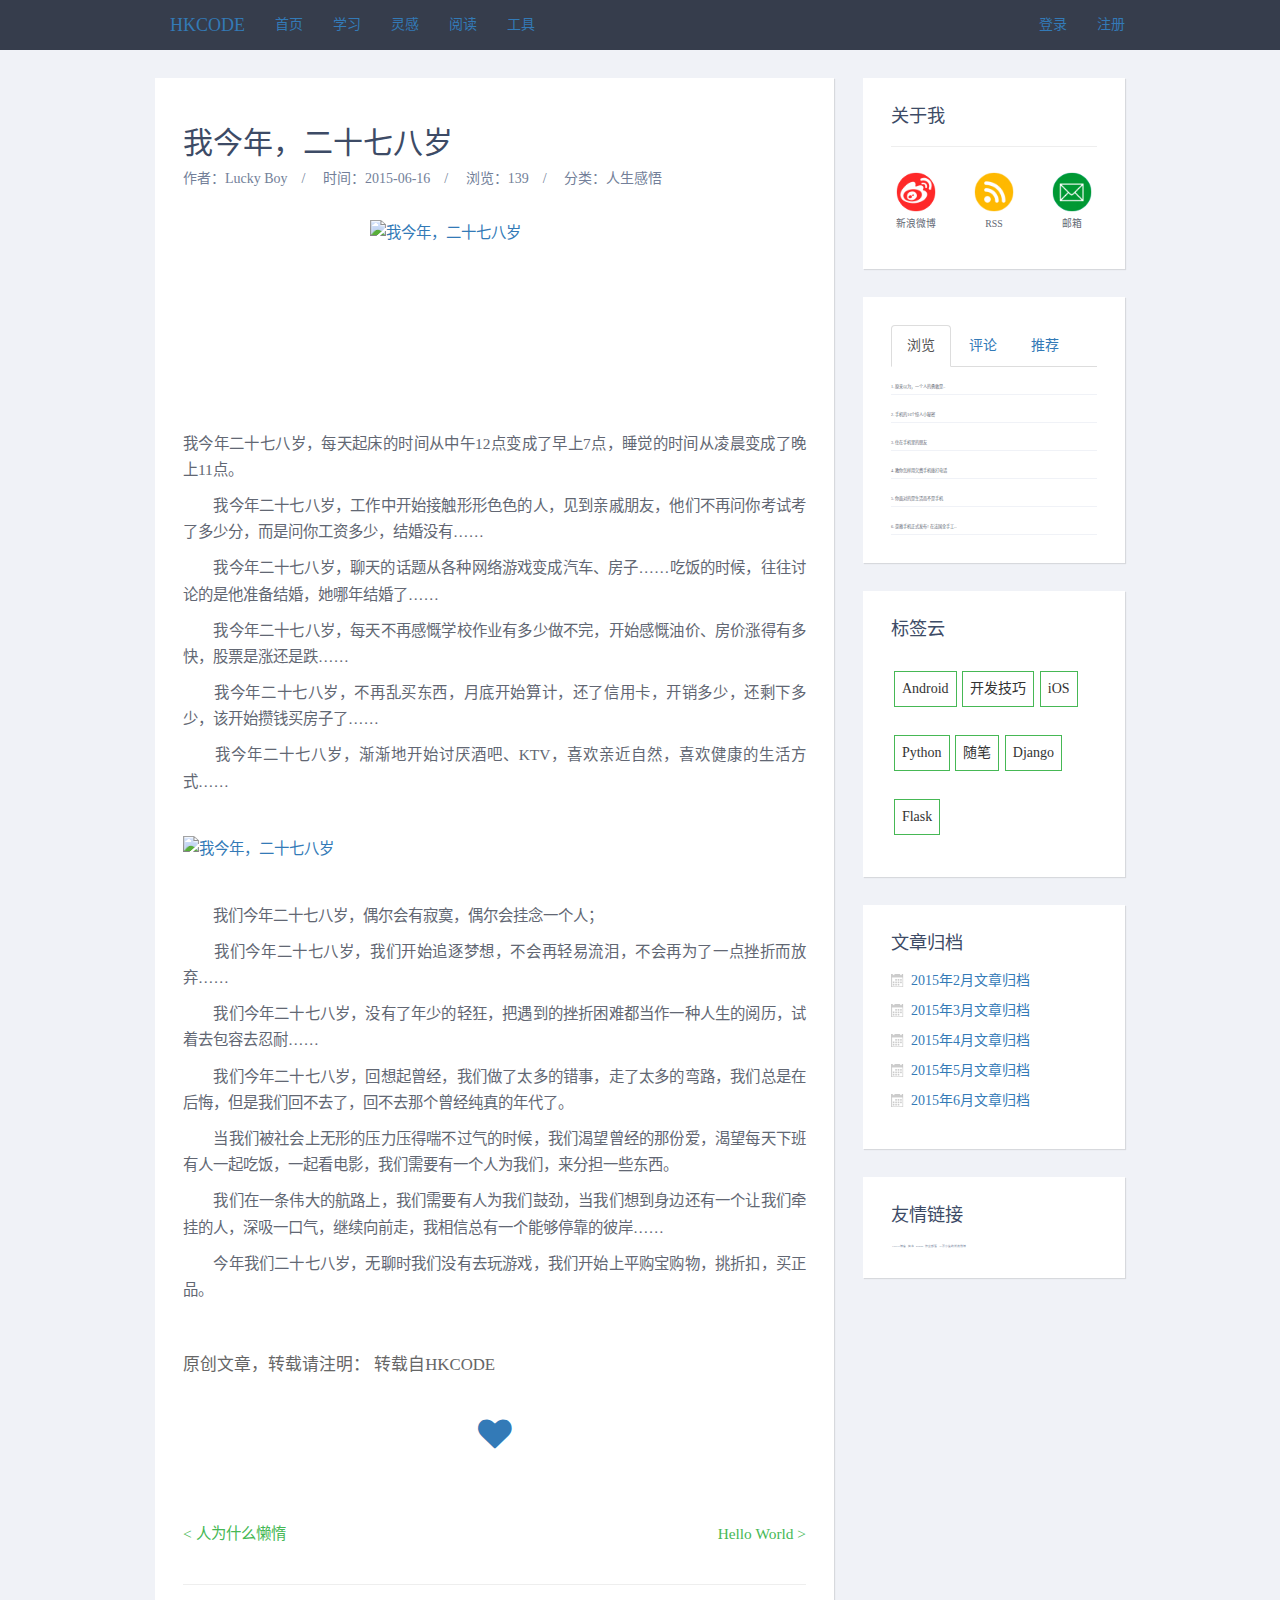
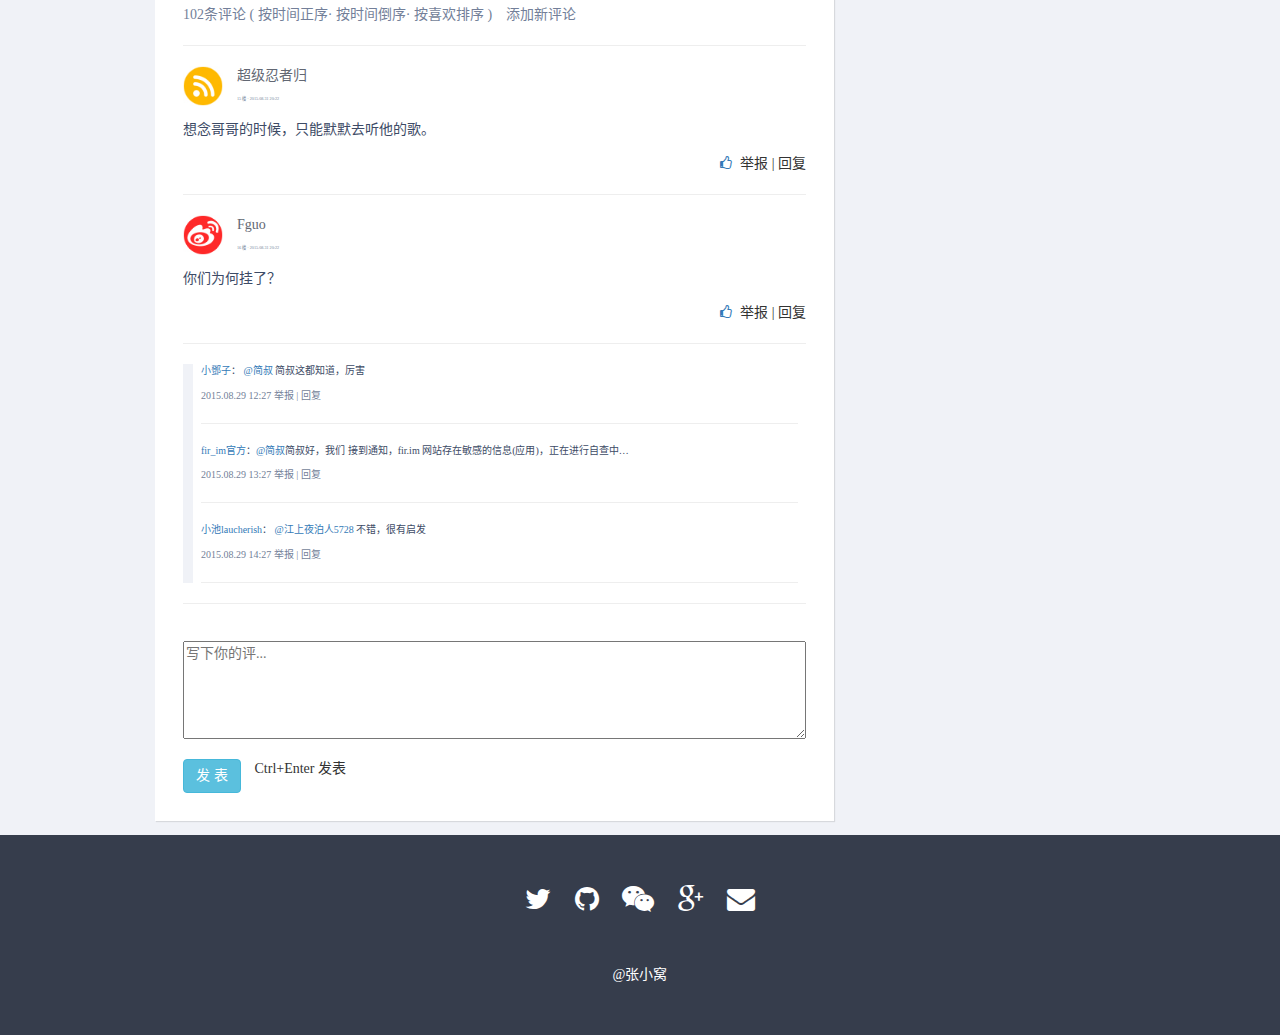
==== commit 3a255325: "label-cloud font-size" ====
--- a/article.html
+++ b/article.html
@@ -230,8 +230,8 @@
         <h2>标签云</h2>
 
         <div class="label-cloud">
-            <span class="label-item">Android</span>
-            <span class="label-item">开发技巧</span>
+            <span class="label-item font-size-18">Android</span>
+            <span class="label-item font-size-18" >开发技巧</span>
             <span class="label-item">iOS</span>
             <span class="label-item">Python</span>
             <span class="label-item">随笔</span>
--- a/css/app.css
+++ b/css/app.css
@@ -159,8 +159,7 @@
   .label-cloud .label-item {
     border: 1px solid #46B855;
     padding: 0.5em 0.5em;
-    margin: 1em 0.2em;
-    font-size: 0.4em; }
+    margin: 1em 0.2em; }
 
 /*文章归档*/
 .tutime-list {
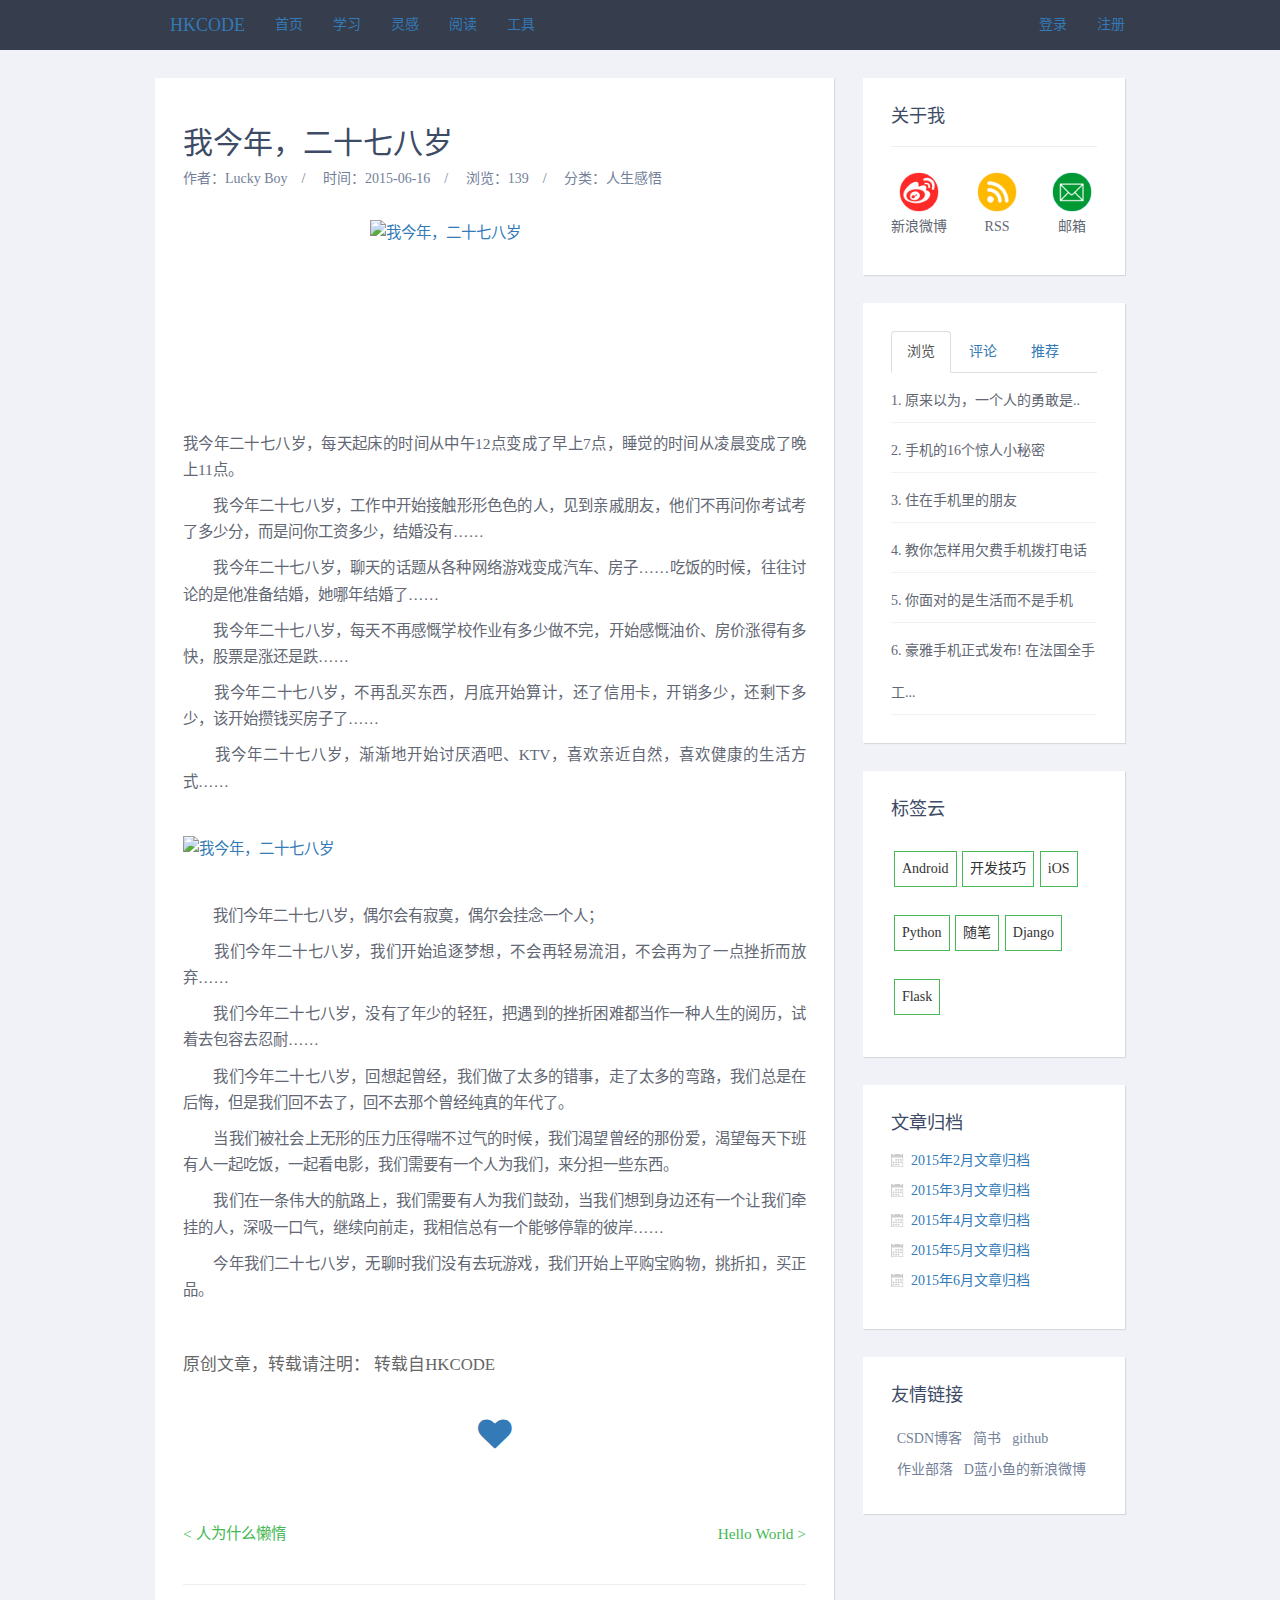
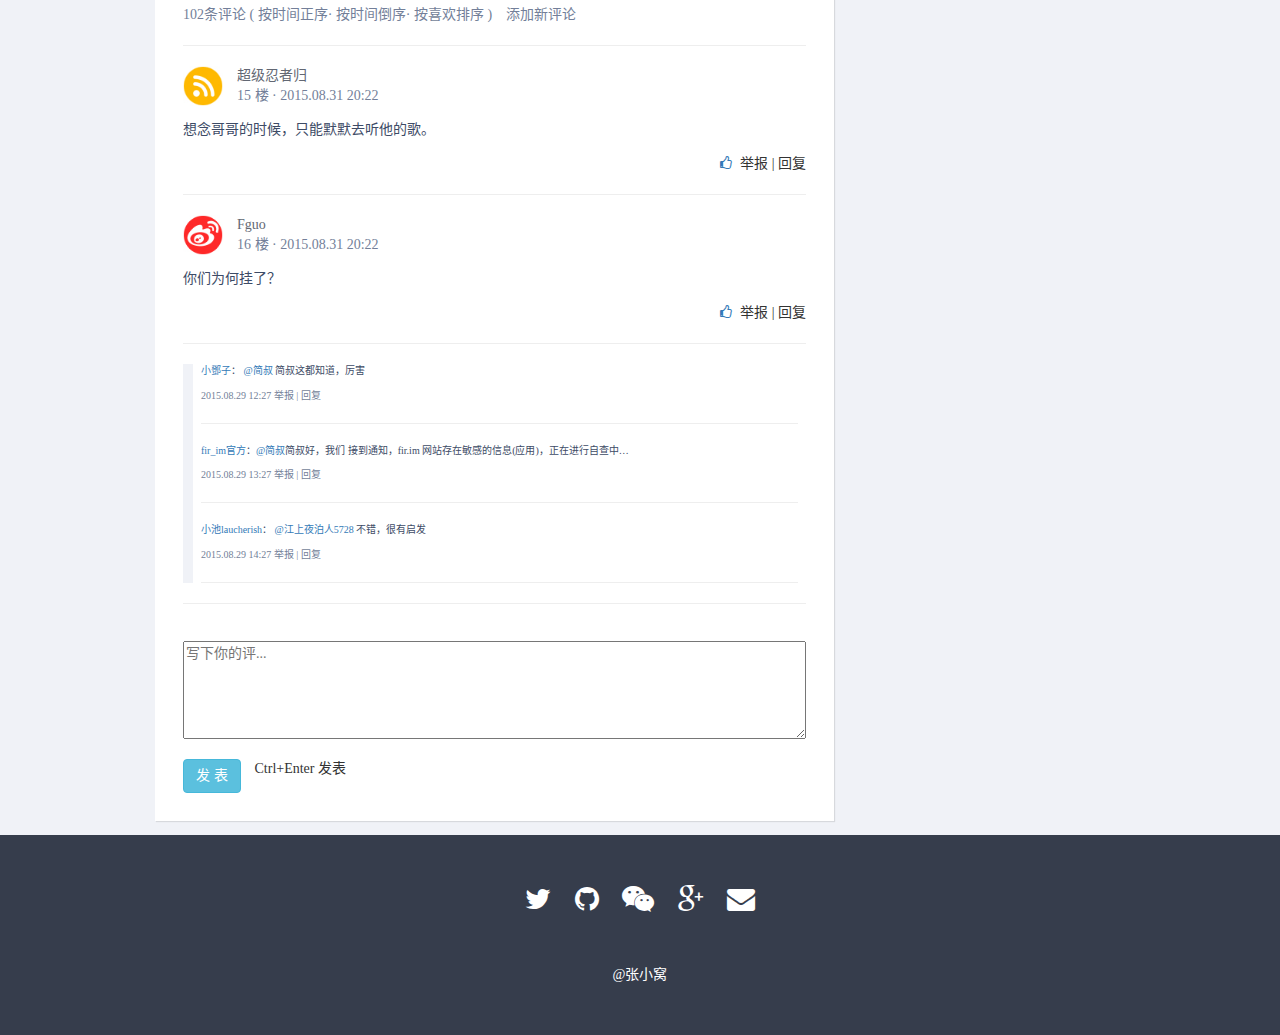
==== commit ea48e933: "label-cloud font-size" ====
--- a/article.html
+++ b/article.html
@@ -230,8 +230,8 @@
         <h2>标签云</h2>
 
         <div class="label-cloud">
-            <span class="label-item font-size-18">Android</span>
-            <span class="label-item font-size-18" >开发技巧</span>
+            <span class="label-item">Android</span>
+            <span class="label-item">开发技巧</span>
             <span class="label-item">iOS</span>
             <span class="label-item">Python</span>
             <span class="label-item">随笔</span>
--- a/css/app.css
+++ b/css/app.css
@@ -95,7 +95,7 @@
             color: #3D4B66; }
         .main .main-list .list-item .item-right p {
           color: #626773;
-          font-size: 0.6em;
+          font-size: 1em;
           line-height: 1.8em;
           height: 100px;
           overflow: hidden;
@@ -136,7 +136,7 @@
     height: 40px;
     border-radius: 50%; }
   .follow p {
-    font-size: 0.7em;
+    font-size: 1em;
     color: #626773; }
 
 /* 切换卡 */
@@ -148,7 +148,7 @@
     border-bottom: 1px solid #F0F2F7; }
     .rank-list li a {
       color: #626773;
-      font-size: 0.3em;
+      font-size: 1em;
       line-height: 3em; }
 
 /*标签云*/
@@ -159,7 +159,8 @@
   .label-cloud .label-item {
     border: 1px solid #46B855;
     padding: 0.5em 0.5em;
-    margin: 1em 0.2em; }
+    margin: 1em 0.2em;
+    font-size: 1em; }
 
 /*文章归档*/
 .tutime-list {
@@ -177,7 +178,7 @@
   flex-flow: row wrap; }
 
 .link-item {
-  font-size: 0.2em;
+  font-size: 1em;
   color: #737f99;
   padding: 0.1em;
   margin: 0.3em 0.3em; }
@@ -246,7 +247,7 @@
   font-size: 1em; }
 .comment-list .floor {
   color: #737f99;
-  font-size: 0.3em; }
+  font-size: 1em; }
 .comment-list p {
   font-size: 1em;
   color: #3D4B66;
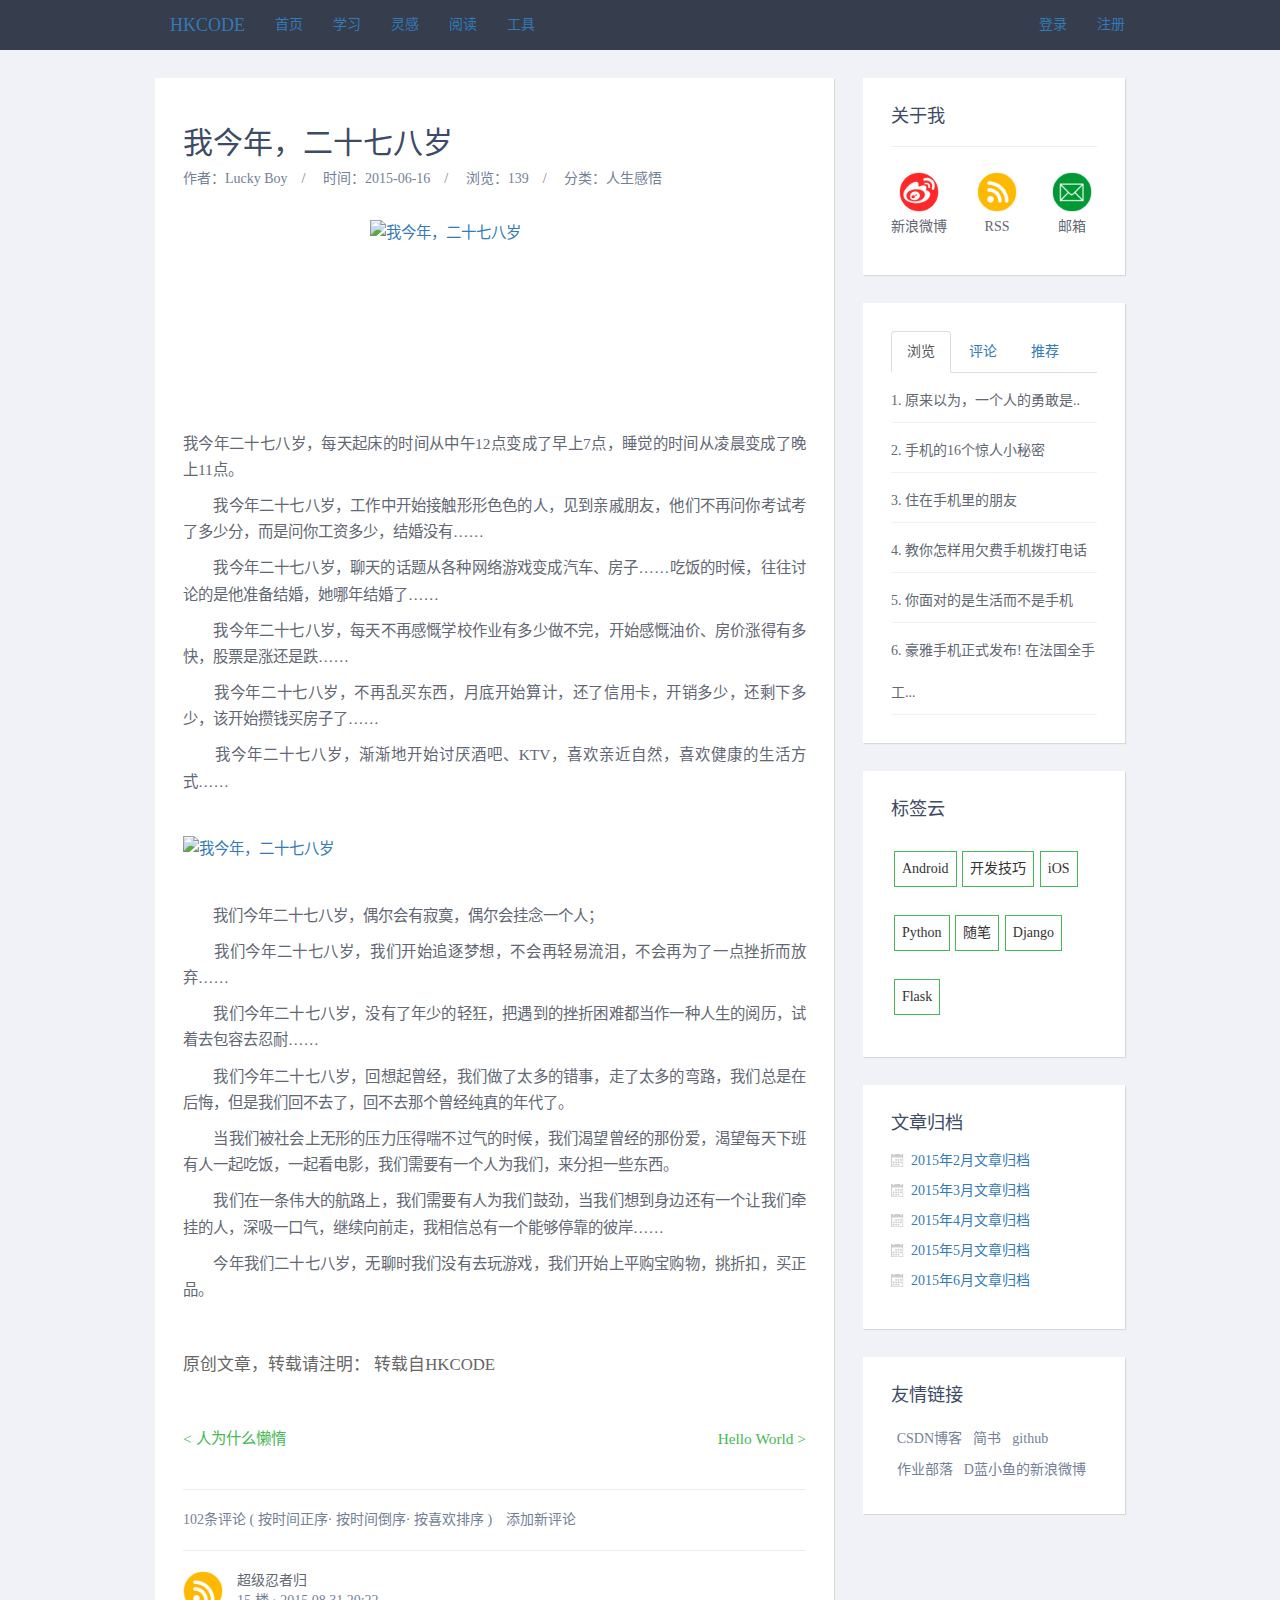
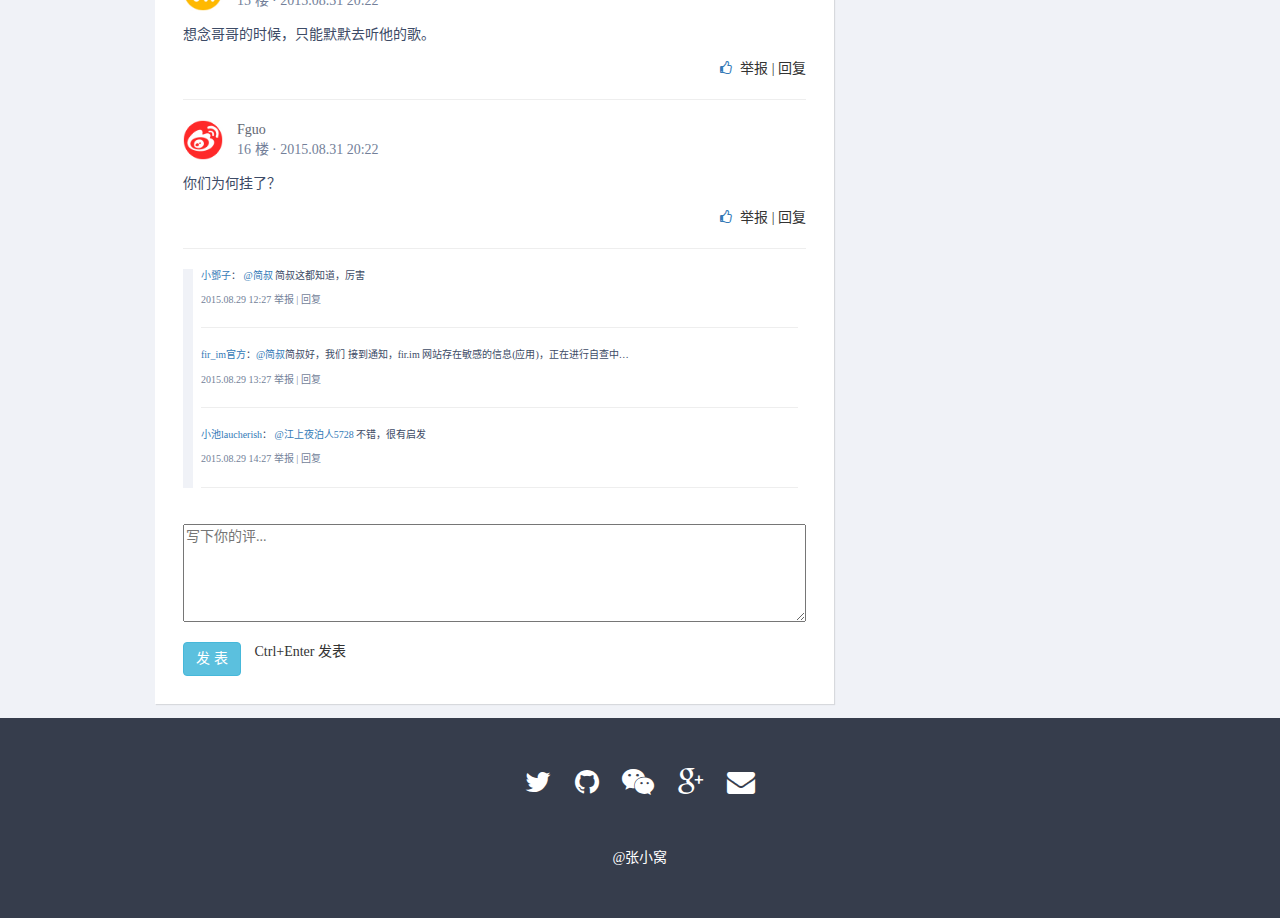
==== commit 8fb5be99: "update sass" ====
--- a/article.html
+++ b/article.html
@@ -98,10 +98,9 @@
             </div>
             <div class="article-footer">
                 <span>原创文章，转载请注明： 转载自HKCODE</span>
-
-                <div class="like">
+             <!--   <div class="like">
                     <a href="#"><i class="fa fa-heart fa-2x"></i></a>
-                </div>
+                </div>-->
             </div>
         </article>
         <hr/>
@@ -163,7 +162,7 @@
                         </div>
                     </div>
                 </div>
-                <hr/>
+
             </div>
             <form class="new_comment" id="new_comment" data-type="json" action="/notes/1947960/comments"
                   accept-charset="UTF-8" data-remote="true" method="post">
